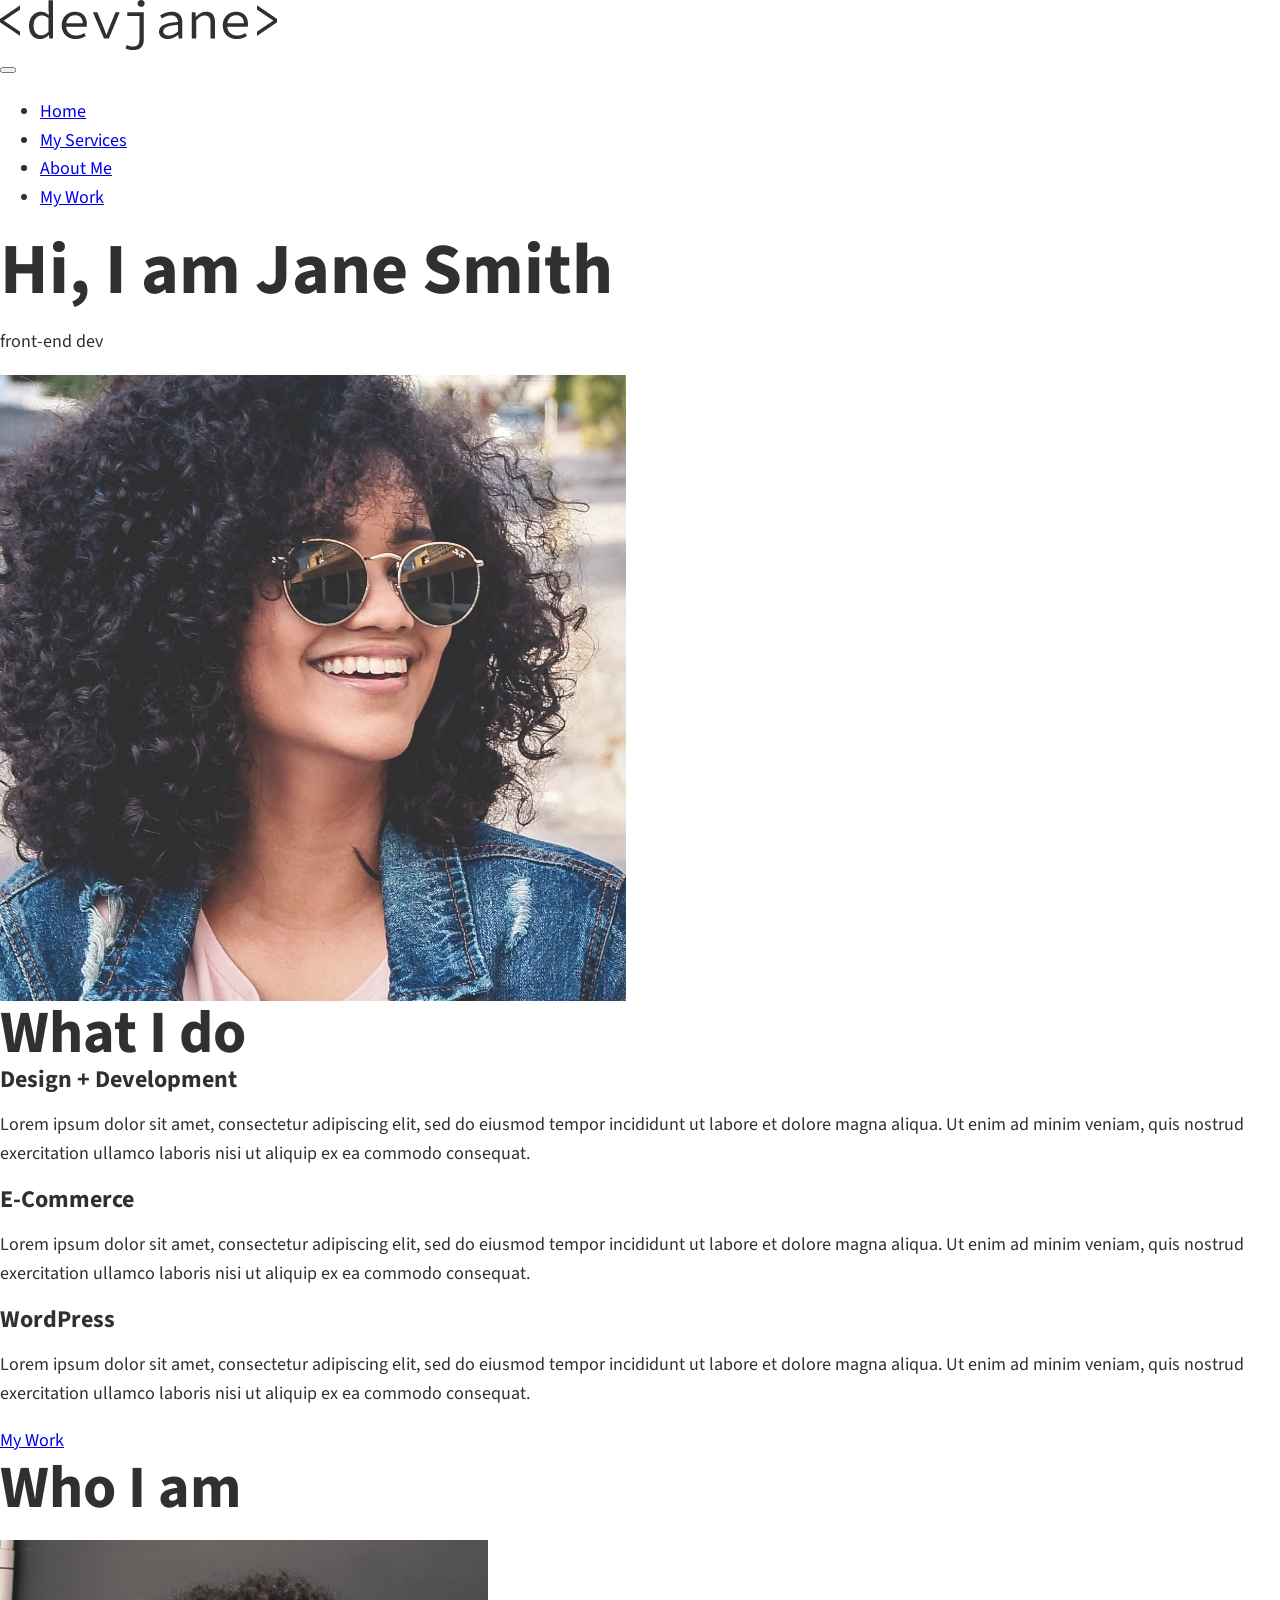
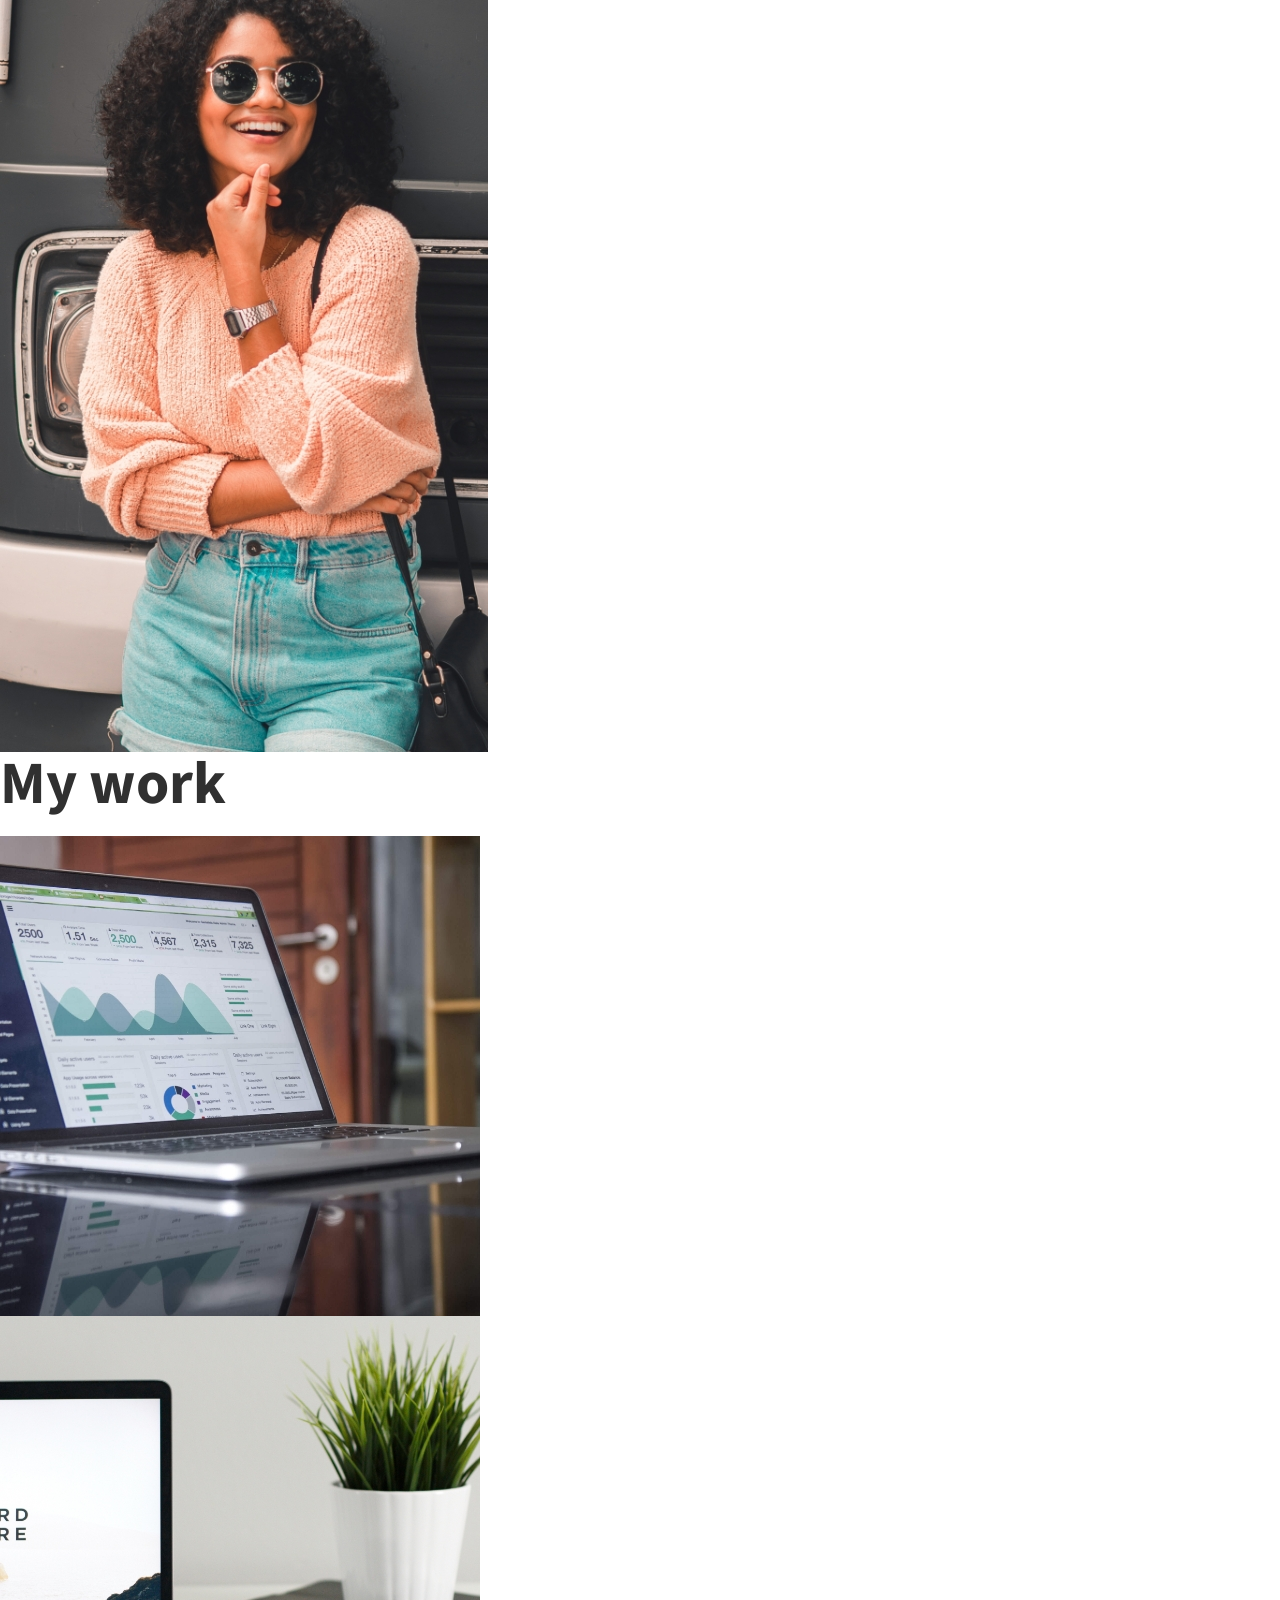
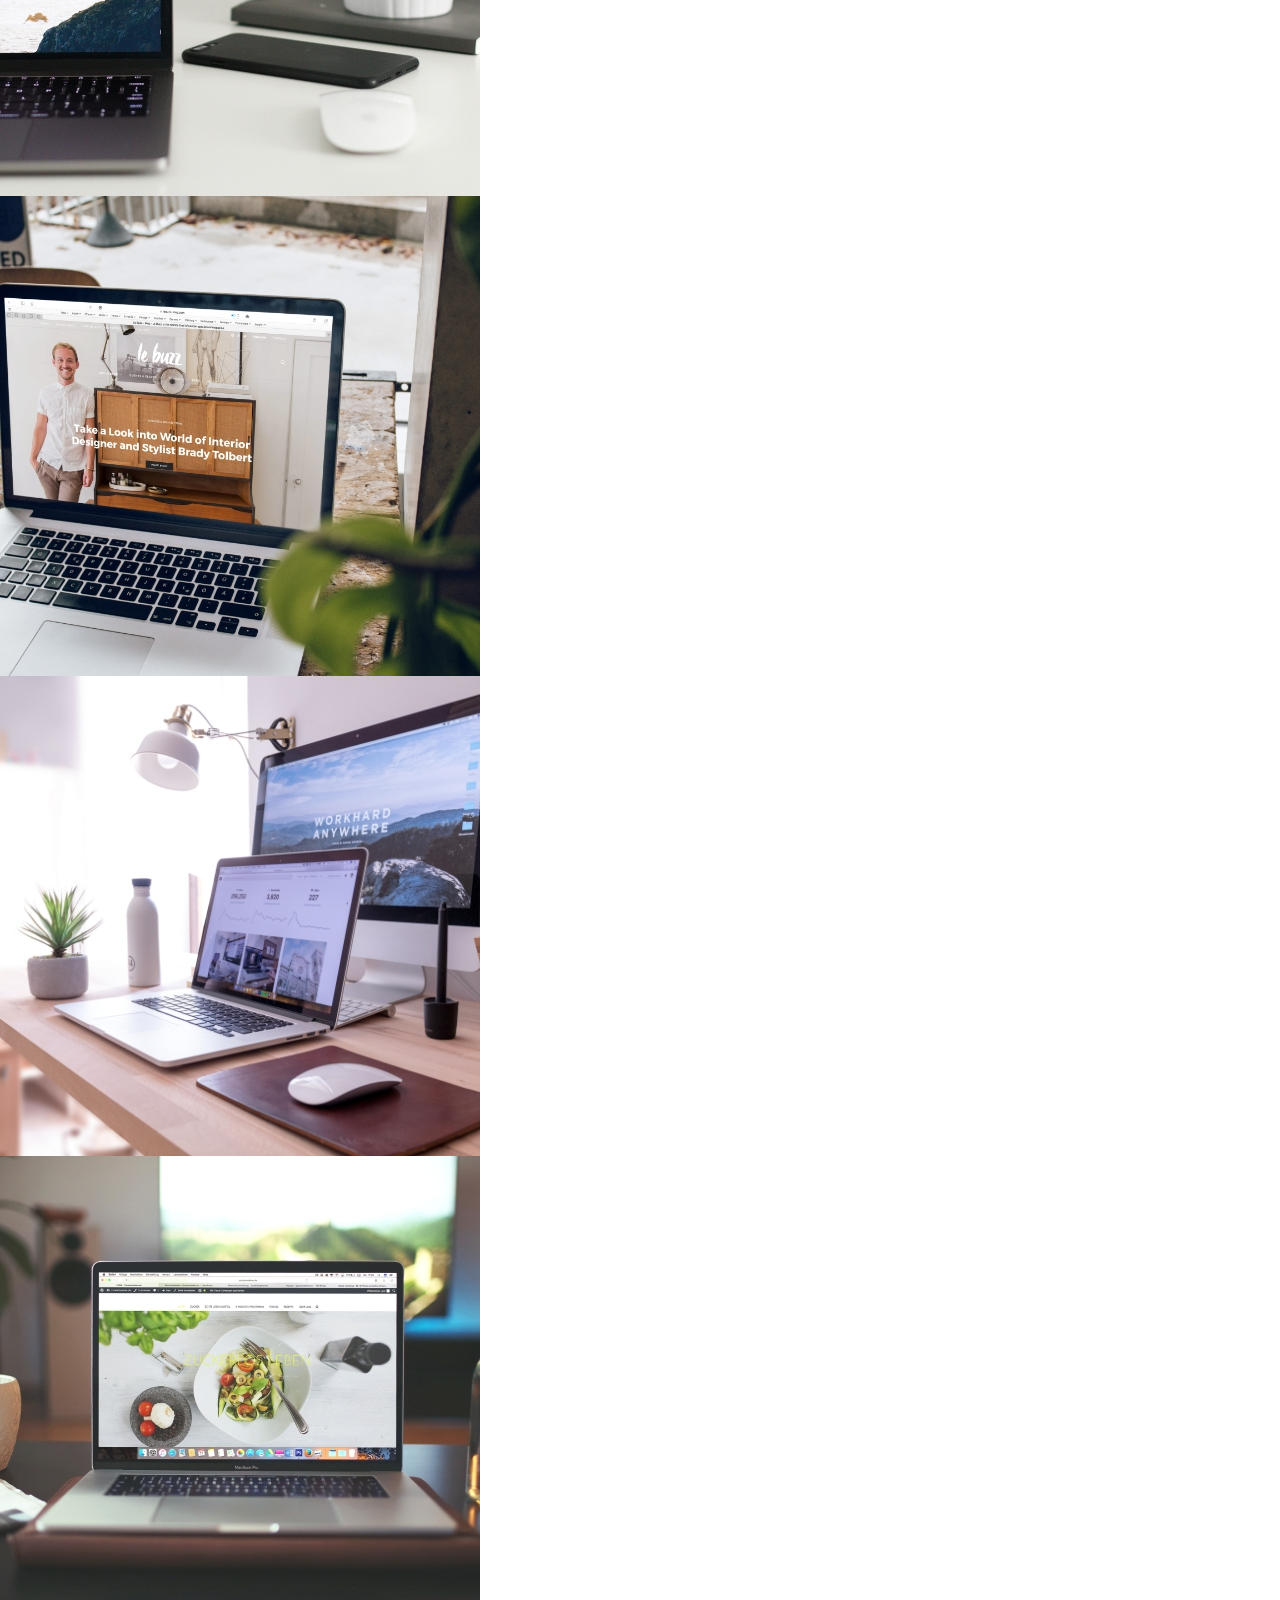
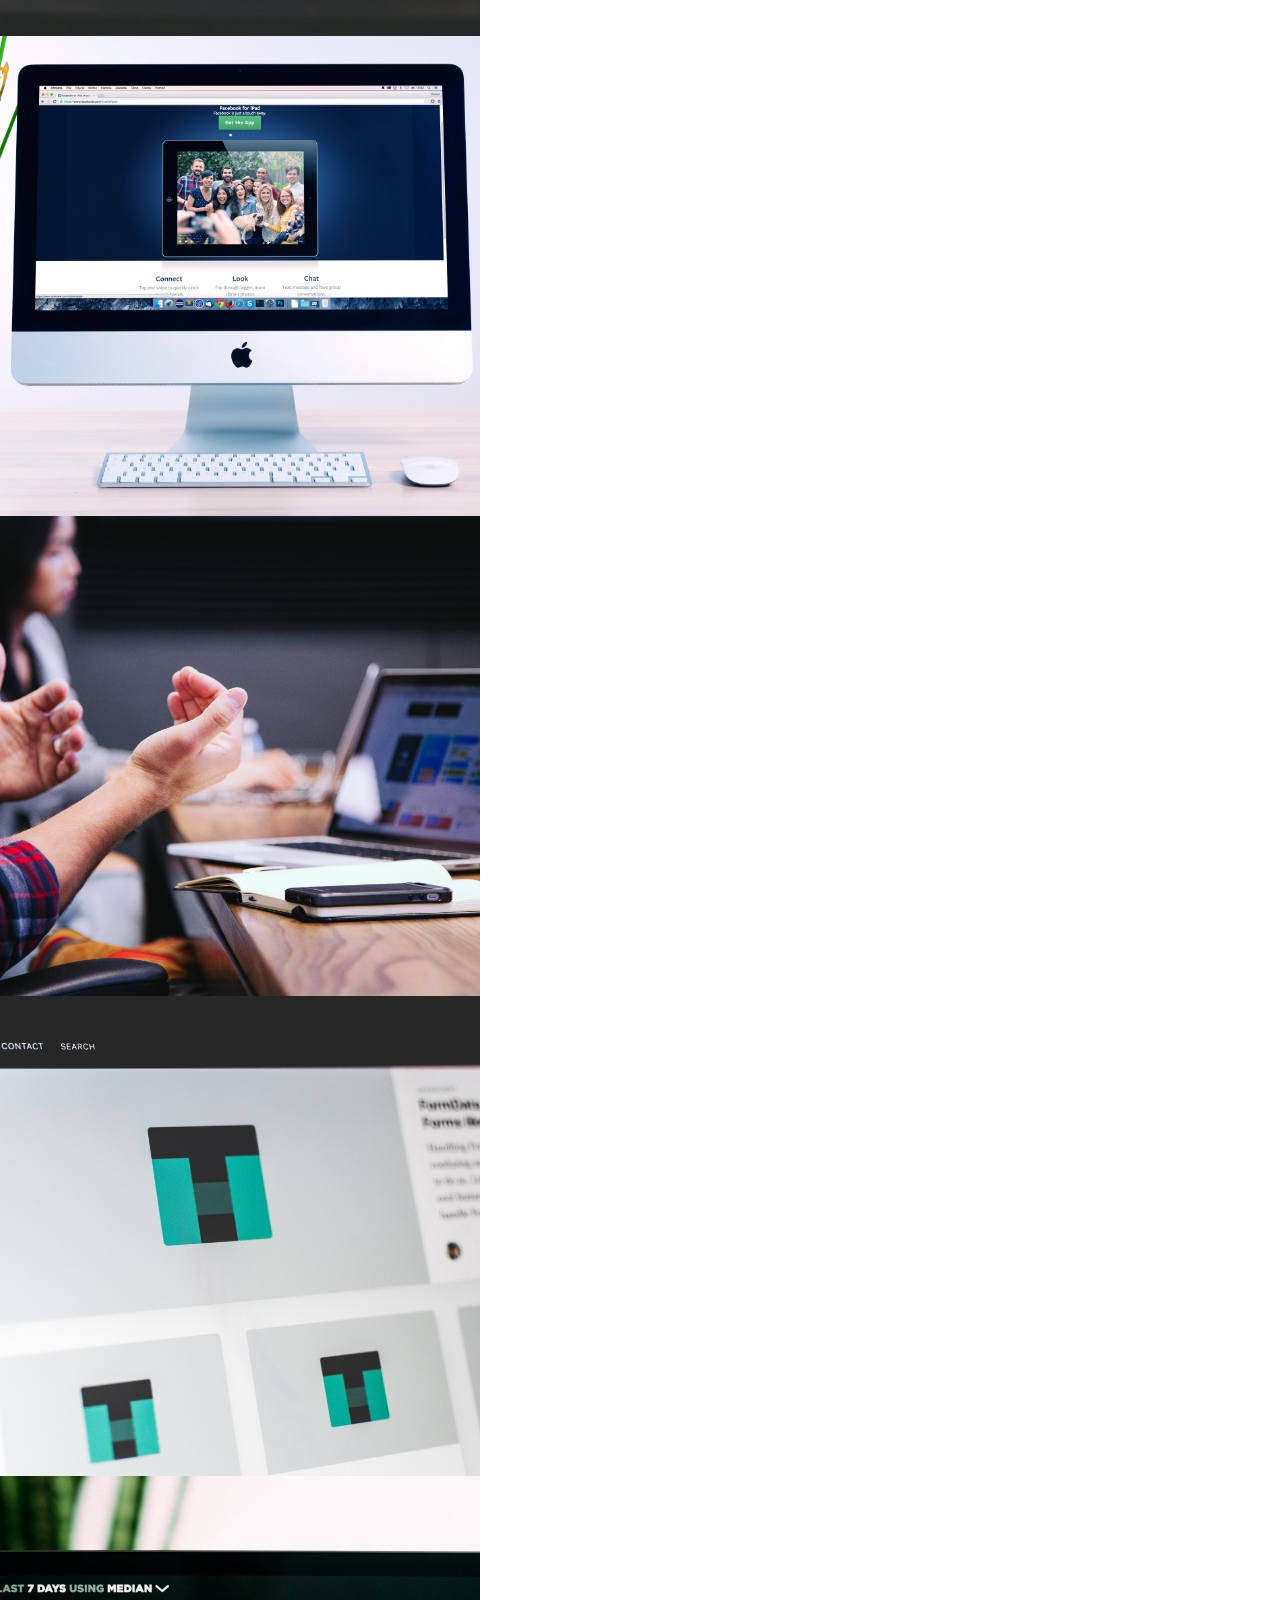
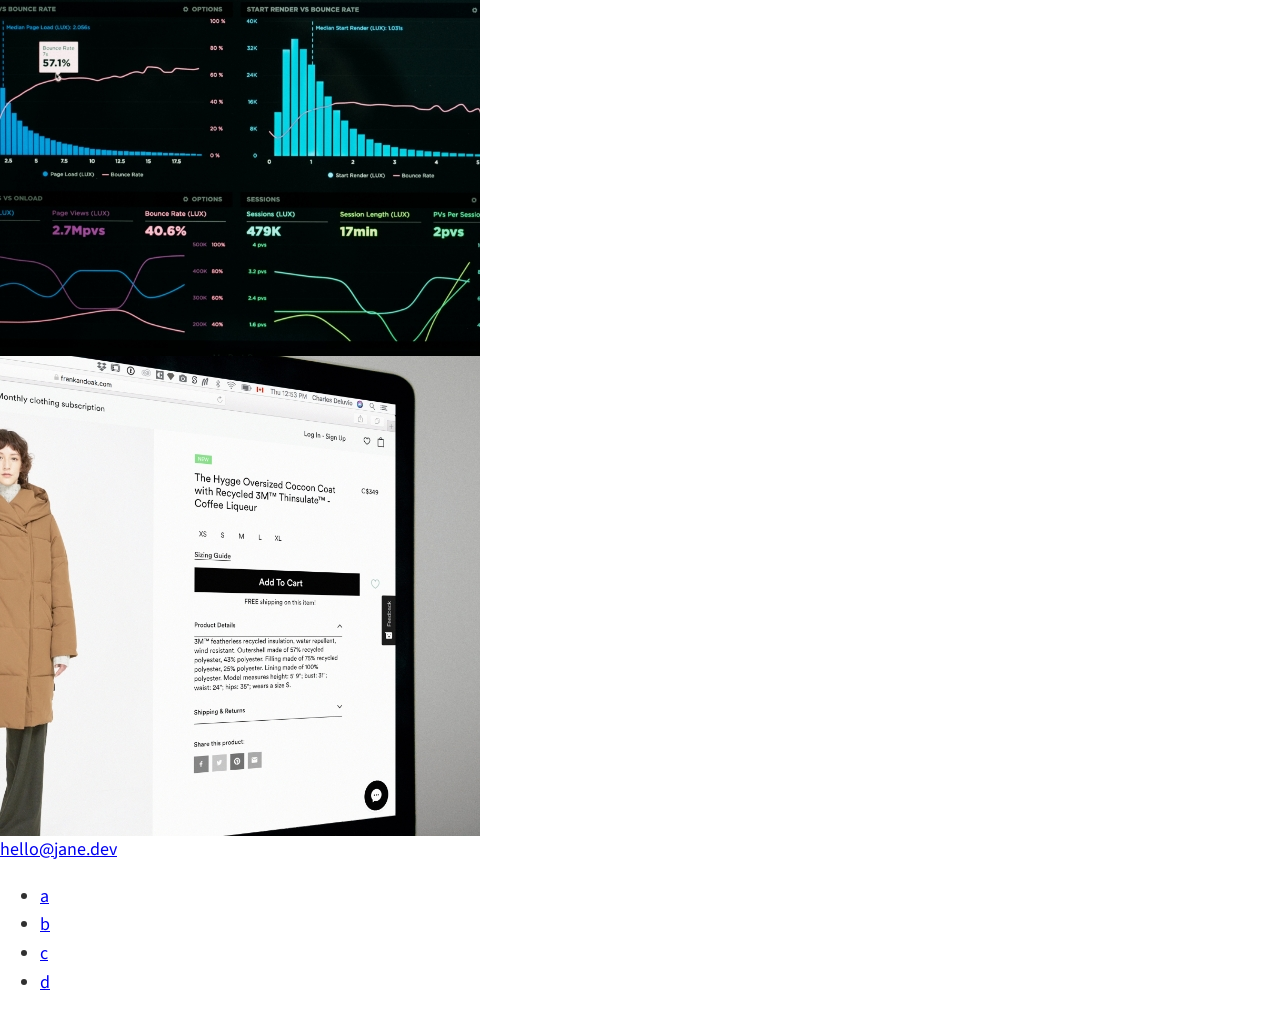
==== index.html @ 448dc5b9 "Set up custom properties and general rules" ====
<!doctype html>
<html lang="en">
  <head>
    <meta charset="UTF-8" />
    <meta name="viewport" content="width=device-width, initial-scale=1.0" />
    <title>Portfolio</title>
    <link
      rel="stylesheet"
      href="https://cdnjs.cloudflare.com/ajax/libs/font-awesome/5.11.2/css/all.css"
      integrity="sha256-46qynGAkLSFpVbEBog43gvNhfrOj+BmwXdxFgVK/Kvc="
      crossorigin="anonymous"
    />
    <link
      href="https://fonts.googleapis.com/css?family=Source+Code+Pro:400,900|Source+Sans+Pro:300,900&display=swap"
      rel="stylesheet"
    />
    <link rel="stylesheet" href="./css/style.css" />
  </head>
  <body>
    <header>
      <div class="logo">
        <img src="./img/devjane.png" alt="Decorated Name logo" />
      </div>
      <button class="nav-toggle" aria-label="toggle navigation">
        <span class="hamburger"></span>
      </button>
      <nav class="nav">
        <ul class="nav__list">
          <li class="nav__item"><a href="#home" class="nav__link">Home</a></li>
          <li class="nav__item">
            <a href="#services" class="nav__link">My Services</a>
          </li>
          <li class="nav__item">
            <a href="#about" class="nav__link">About Me</a>
          </li>
          <li class="nav__item">
            <a href="#work" class="nav__link">My Work</a>
          </li>
        </ul>
      </nav>
    </header>

    <section class="intro" id="home">
      <h1 class="section__title section__title--intro">
        Hi, I am <strong>Jane Smith</strong>
      </h1>
      <p class="section__subtitle section__subtitle--intro">front-end dev</p>
      <img src="./img/dev-jane-01.jpg" alt="Picture of Jane Smiling" />
    </section>

    <section class="my-services" id="services">
      <h2 class="section__title section__title--services">What I do</h2>
      <div class="services">
        <div class="service">
          <h3>Design + Development</h3>
          <p>
            Lorem ipsum dolor sit amet, consectetur adipiscing elit, sed do
            eiusmod tempor incididunt ut labore et dolore magna aliqua. Ut enim
            ad minim veniam, quis nostrud exercitation ullamco laboris nisi ut
            aliquip ex ea commodo consequat.
          </p>
        </div>
        <div class="service">
          <h3>E-Commerce</h3>
          <p>
            Lorem ipsum dolor sit amet, consectetur adipiscing elit, sed do
            eiusmod tempor incididunt ut labore et dolore magna aliqua. Ut enim
            ad minim veniam, quis nostrud exercitation ullamco laboris nisi ut
            aliquip ex ea commodo consequat.
          </p>
        </div>
        <div class="service">
          <h3>WordPress</h3>
          <p>
            Lorem ipsum dolor sit amet, consectetur adipiscing elit, sed do
            eiusmod tempor incididunt ut labore et dolore magna aliqua. Ut enim
            ad minim veniam, quis nostrud exercitation ullamco laboris nisi ut
            aliquip ex ea commodo consequat.
          </p>
        </div>
      </div>

      <a href="#work" class="btn">My Work</a>
    </section>

    <section id="about" class="about-me">
      <h2 class="section__title section__title--about">Who I am</h2>
      <p class="section__subtitle section__subtitle--about"></p>

      <div class="about-me__body">
        <p></p>
        <p></p>
      </div>

      <img src="./img/dev-jane-02.jpg" alt="Jane Smith leaning against a bus" />
    </section>

    <section class="my-work" id="work">
      <h2 class="section__title">My work</h2>
      <p class="section__subtitle"></p>

      <div class="portfolio">
        <a href="#" class="portfolio__item">
          <img src="./img/portfolio-01.jpg" alt="" class="portfolio__img" />
        </a>
        <a href="#" class="portfolio__item">
          <img src="./img/portfolio-02.jpg" alt="" class="portfolio__img" />
        </a>
        <a href="#" class="portfolio__item">
          <img src="./img/portfolio-03.jpg" alt="" class="portfolio__img" />
        </a>
        <a href="#" class="portfolio__item">
          <img src="./img/portfolio-04.jpg" alt="" class="portfolio__img" />
        </a>
        <a href="#" class="portfolio__item">
          <img src="./img/portfolio-05.jpg" alt="" class="portfolio__img" />
        </a>
        <a href="#" class="portfolio__item">
          <img src="./img/portfolio-06.jpg" alt="" class="portfolio__img" />
        </a>
        <a href="#" class="portfolio__item">
          <img src="./img/portfolio-07.jpg" alt="" class="portfolio__img" />
        </a>
        <a href="#" class="portfolio__item">
          <img src="./img/portfolio-08.jpg" alt="" class="portfolio__img" />
        </a>
        <a href="#" class="portfolio__item">
          <img src="./img/portfolio-09.jpg" alt="" class="portfolio__img" />
        </a>
        <a href="#" class="portfolio__item">
          <img src="./img/portfolio-10.jpg" alt="" class="portfolio__img" />
        </a>
      </div>
    </section>

    <footer>
      <a href="mailto:hello@jane.dev" class="footer__link">hello@jane.dev</a>
      <ul class="social-list">
        <li class="social-list__item">
          <a class="social-list__link" href="https://codepen.io">a</a>
        </li>
        <li class="social-list__item">
          <a class="social-list__link" href="http://dribbble.com">b</a>
        </li>
        <li class="social-list__item">
          <a class="social-list__link" href="https://twitter.com">c</a>
        </li>
        <li class="social-list__item">
          <a class="social-list__link" href="https://github.com">d</a>
        </li>
      </ul>
    </footer>
  </body>
</html>
---- css/style.css ----
*,
*::before,
*::after {
  box-sizing: border-box;
}

:root {
  --ff-primary: 'Source Sans Pro', sans-serif;
  --ff-secondary: 'Source Code Pro', monospace;

  --fw-reg: 300;
  --fw-bold: 900;

  --clr-light: #fff;
  --clr-dark: #303030;
  --clr-accent: #16e0bd;

  --fs-h1: 3rem;
  --fs-h2: 2.25rem;
  --fs-h3: 1.25rem;
  --fs-body: 1rem;
}

@media (min-width: 800px) {
  :root {
    --fs-h1: 4.5rem;
    --fs-h2: 3.75rem;
    --fs-h3: 1.5rem;
    --fs-body: 1.125rem;
  }
}

body {
  background: var(--clr-light);
  color: var(--clr-dark);
  margin: 0;
  font-family: var(--ff-primary);
  font-size: var(--fs-body);
  line-height: 1.6;
}

img {
  display: block;
  max-width: 100%;
}

h1,
h2,
h3 {
  line-height: 1.1;
  margin: 0;
}

h1 {
  font-size: var(--fs-h1);
}

h2 {
  font-size: var(--fs-h2);
}

h3 {
  font-size: var(--fs-h3);
}
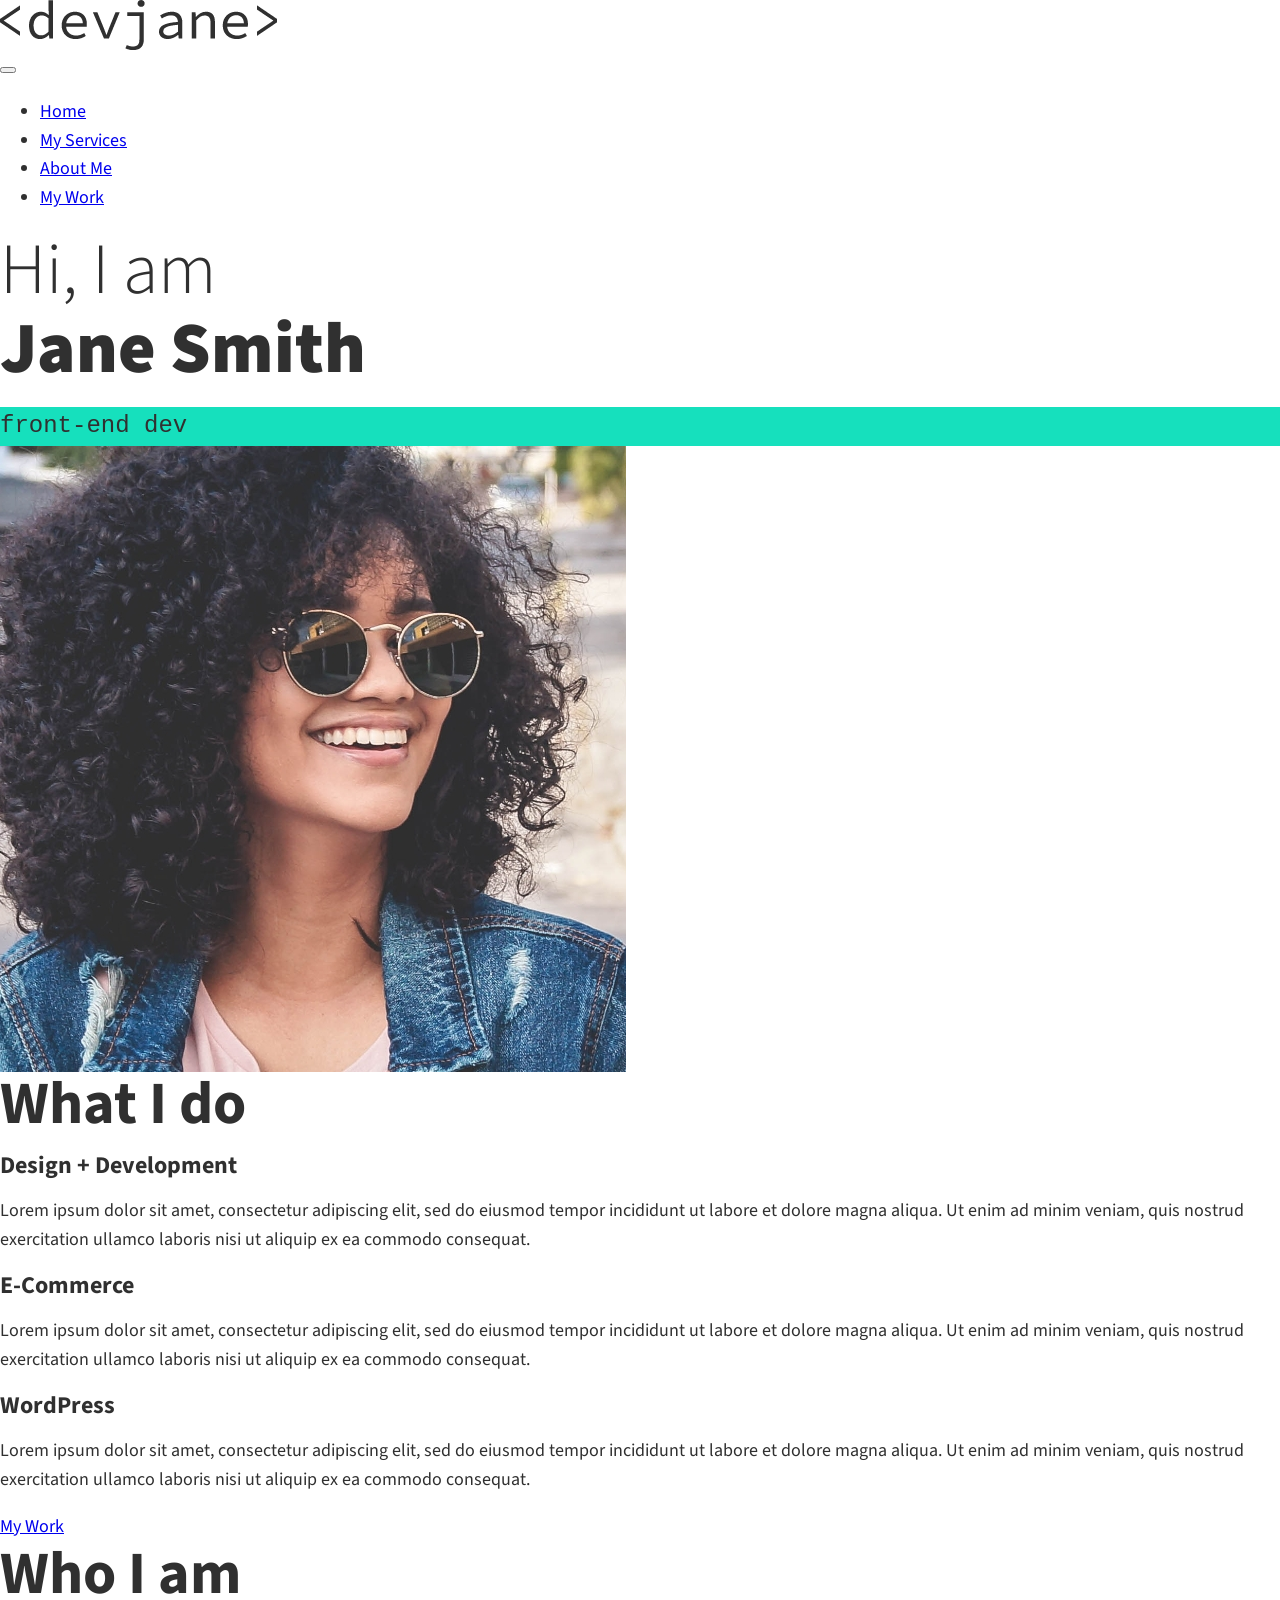
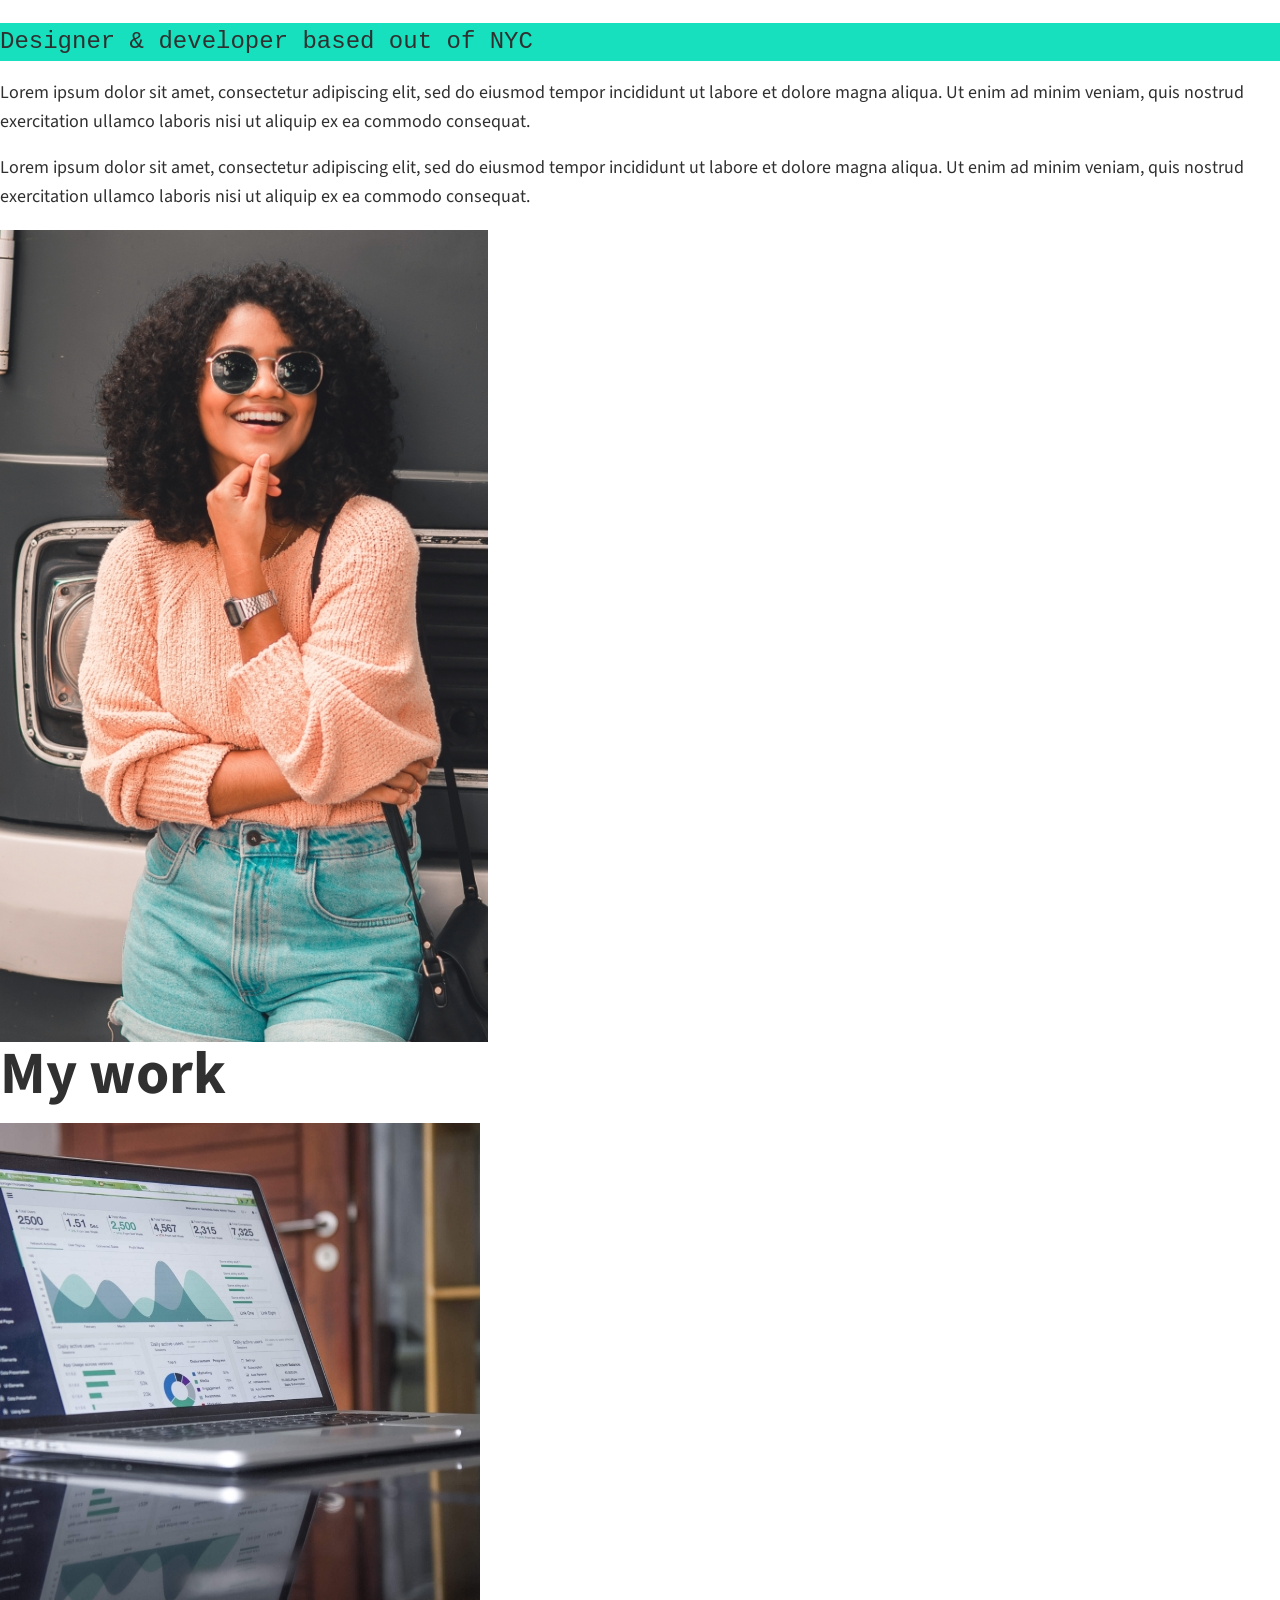
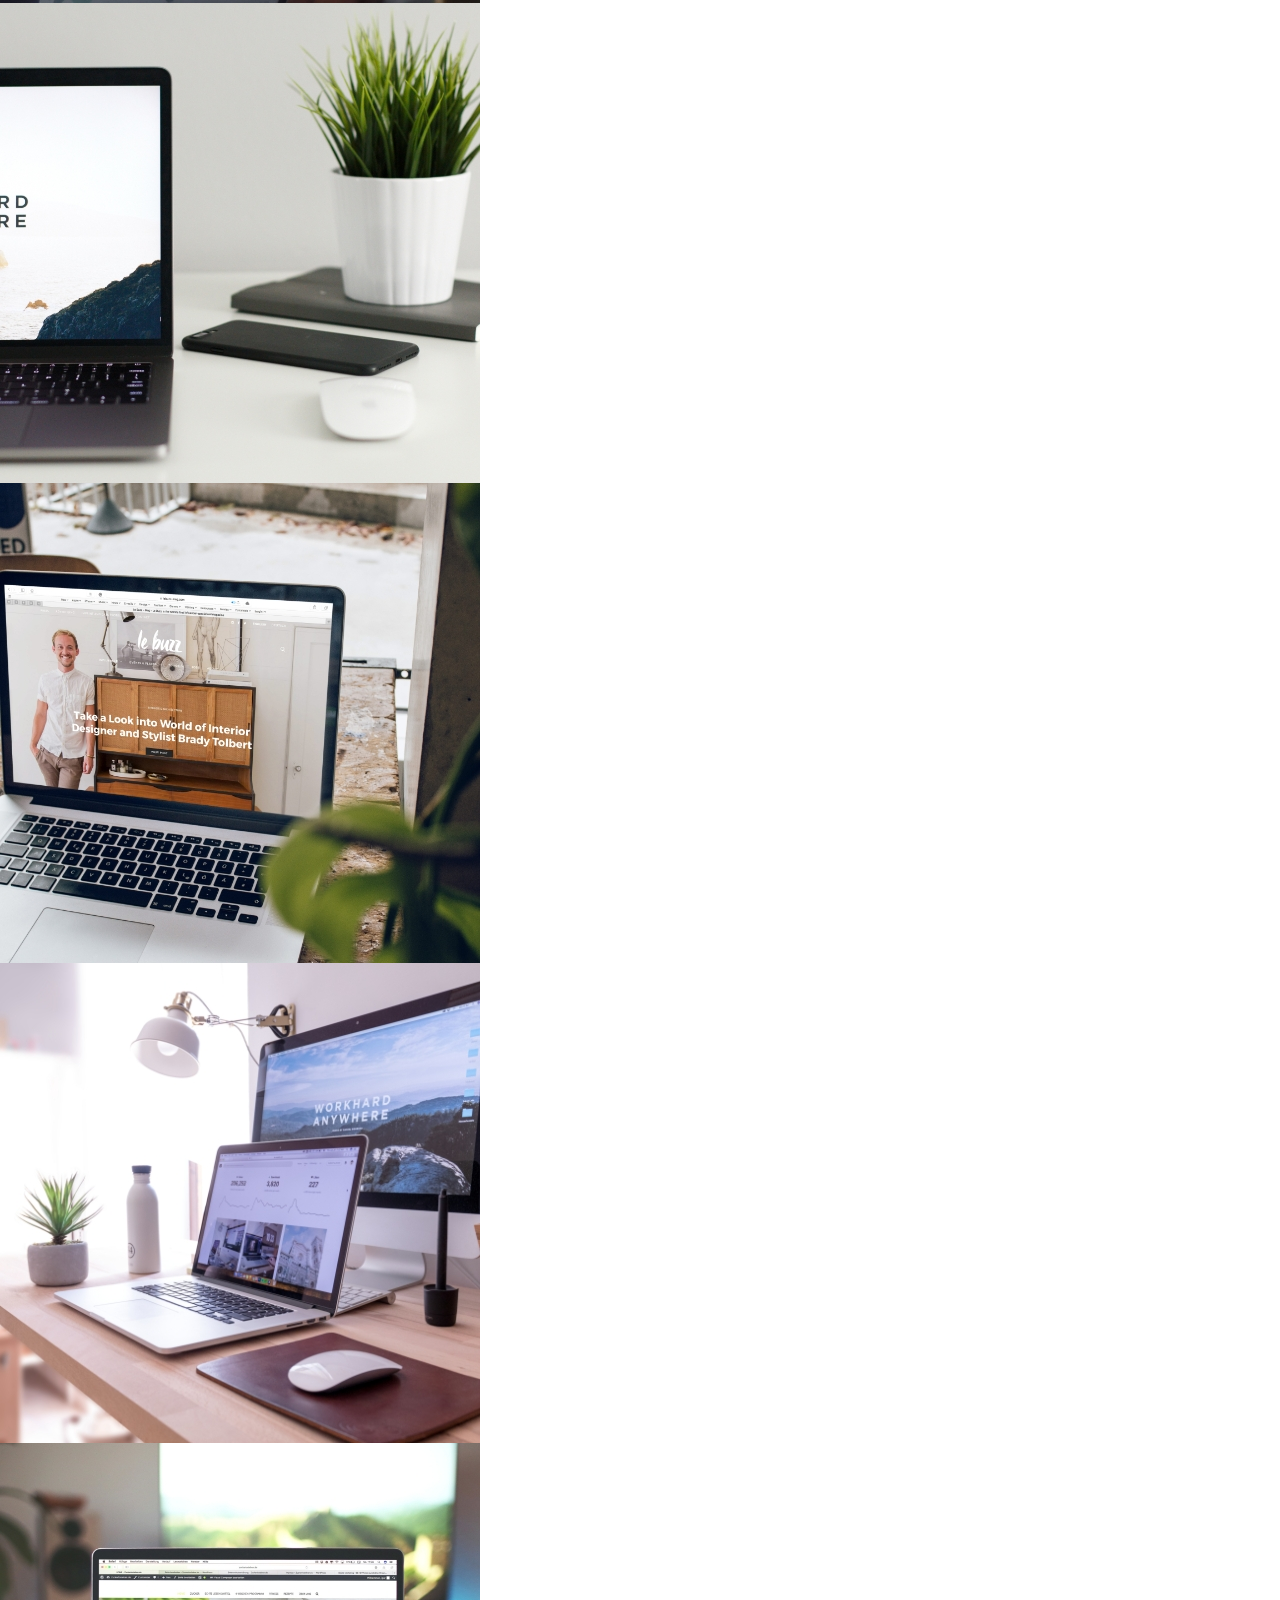
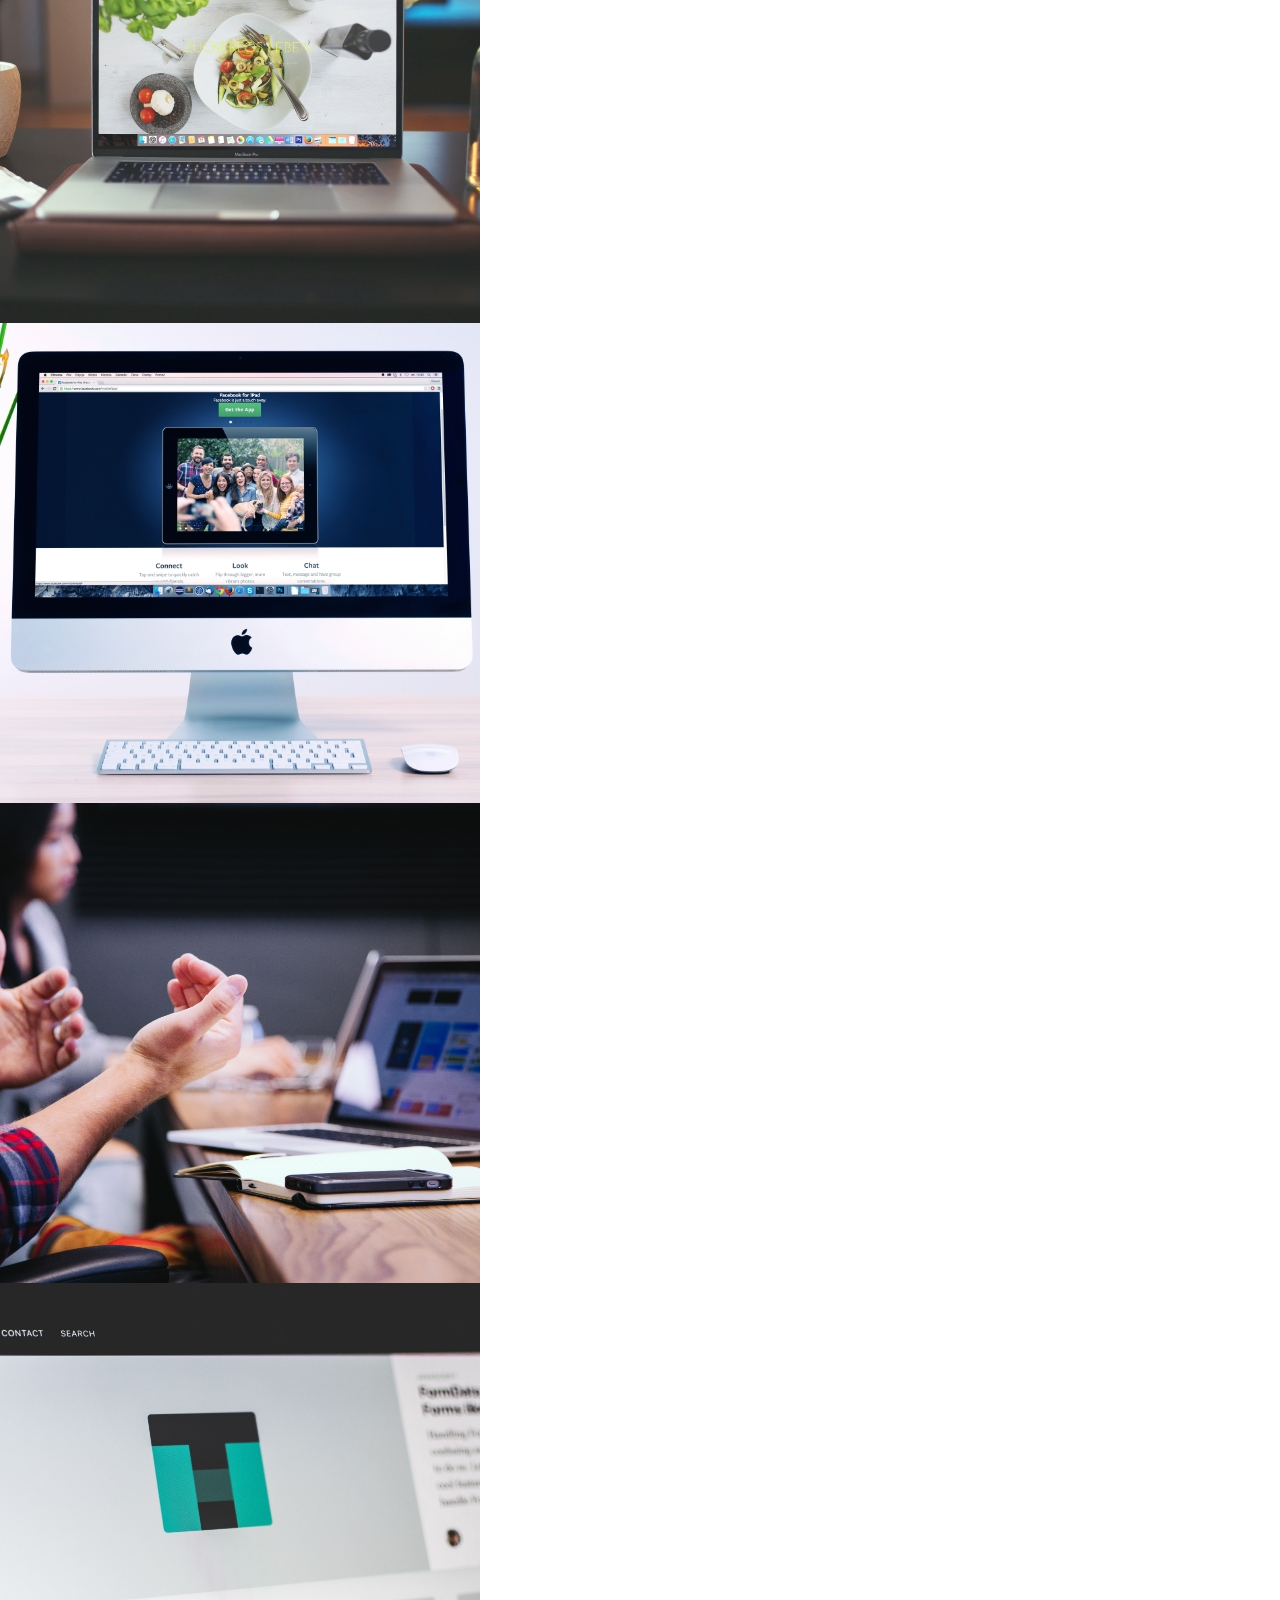
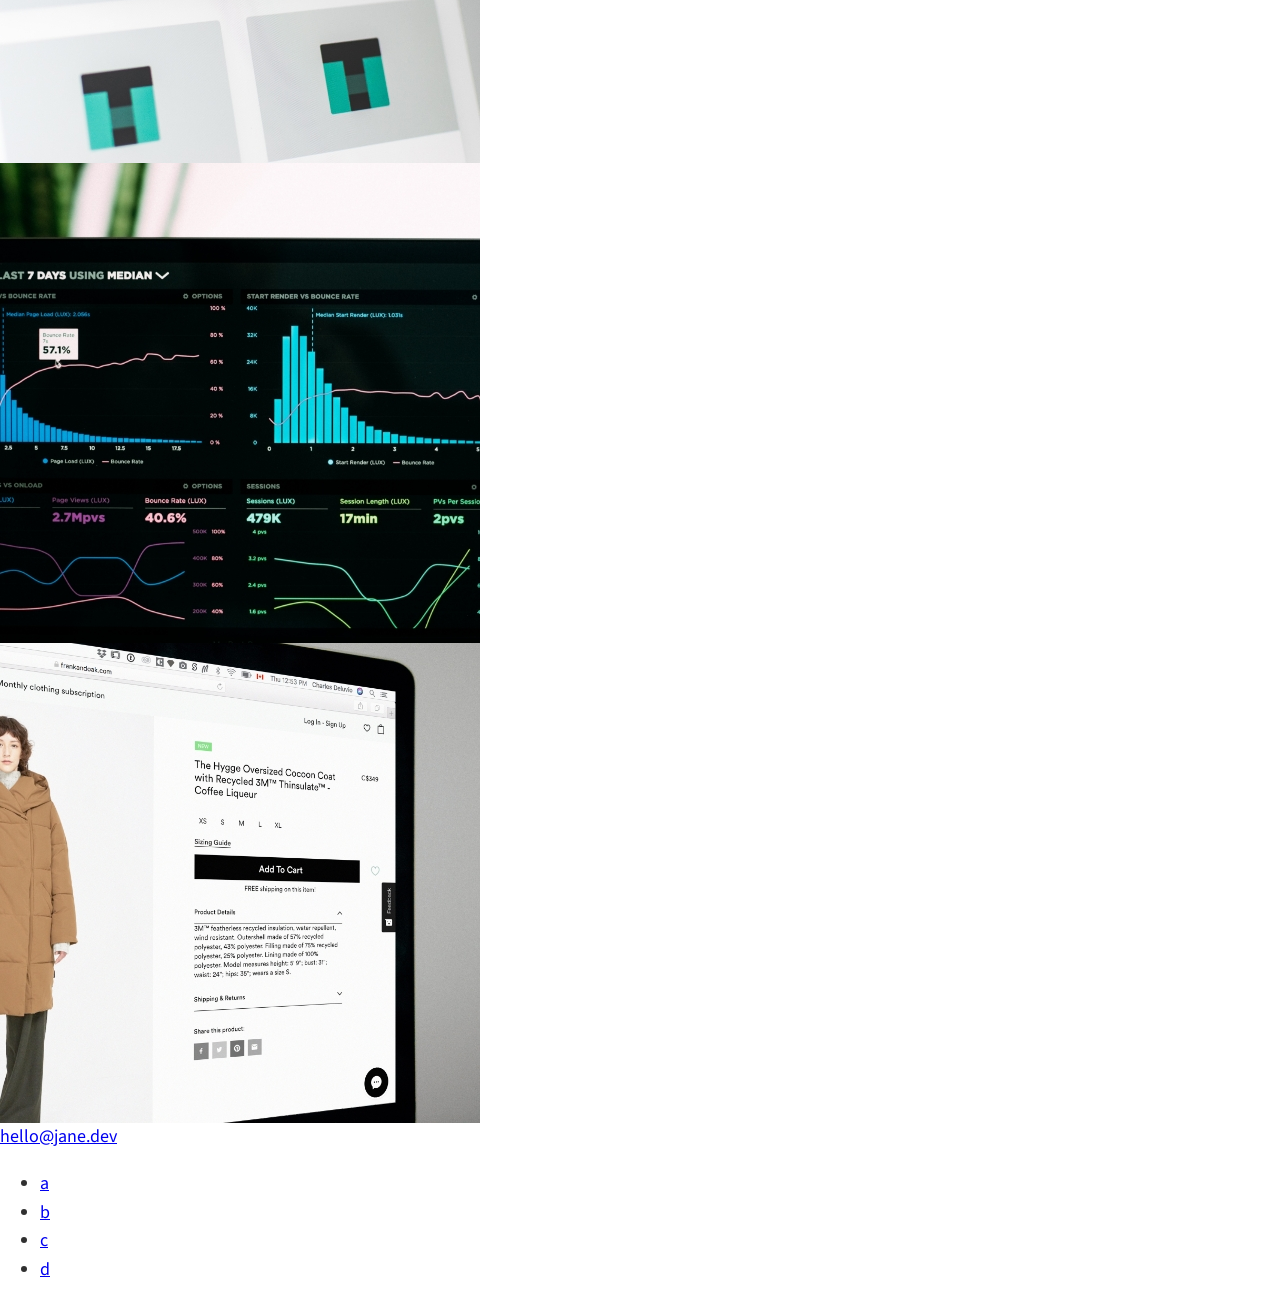
==== commit c0370d4a: "Style the titles and subtitles" ====
--- a/index.html
+++ b/index.html
@@ -85,11 +85,24 @@
 
     <section id="about" class="about-me">
       <h2 class="section__title section__title--about">Who I am</h2>
-      <p class="section__subtitle section__subtitle--about"></p>
+      <p class="section__subtitle section__subtitle--about">
+        Designer & developer based out of NYC
+      </p>
 
       <div class="about-me__body">
         <p></p>
-        <p></p>
+        <p>
+          Lorem ipsum dolor sit amet, consectetur adipiscing elit, sed do
+          eiusmod tempor incididunt ut labore et dolore magna aliqua. Ut enim ad
+          minim veniam, quis nostrud exercitation ullamco laboris nisi ut
+          aliquip ex ea commodo consequat.
+        </p>
+        <p>
+          Lorem ipsum dolor sit amet, consectetur adipiscing elit, sed do
+          eiusmod tempor incididunt ut labore et dolore magna aliqua. Ut enim ad
+          minim veniam, quis nostrud exercitation ullamco laboris nisi ut
+          aliquip ex ea commodo consequat.
+        </p>
       </div>
 
       <img src="./img/dev-jane-02.jpg" alt="Jane Smith leaning against a bus" />
--- a/css/style.css
+++ b/css/style.css
@@ -44,6 +44,10 @@
   max-width: 100%;
 }
 
+strong {
+  font-weight: var(--fw-bold);
+}
+
 h1,
 h2,
 h3 {
@@ -62,3 +66,26 @@
 h3 {
   font-size: var(--fs-h3);
 }
+
+.section__title {
+  margin-bottom: 0.25em;
+}
+
+.section__title--intro {
+  font-weight: var(--fw-reg);
+}
+
+.section__title--intro strong {
+    display: block;
+}
+
+.section__subtitle {
+  margin: 0;
+  font-size: var(--fs-h3);
+}
+
+.section__subtitle--intro,
+.section__subtitle--about {
+  background-color: var(--clr-accent);
+  font-family: var(--ff-secondary);
+}
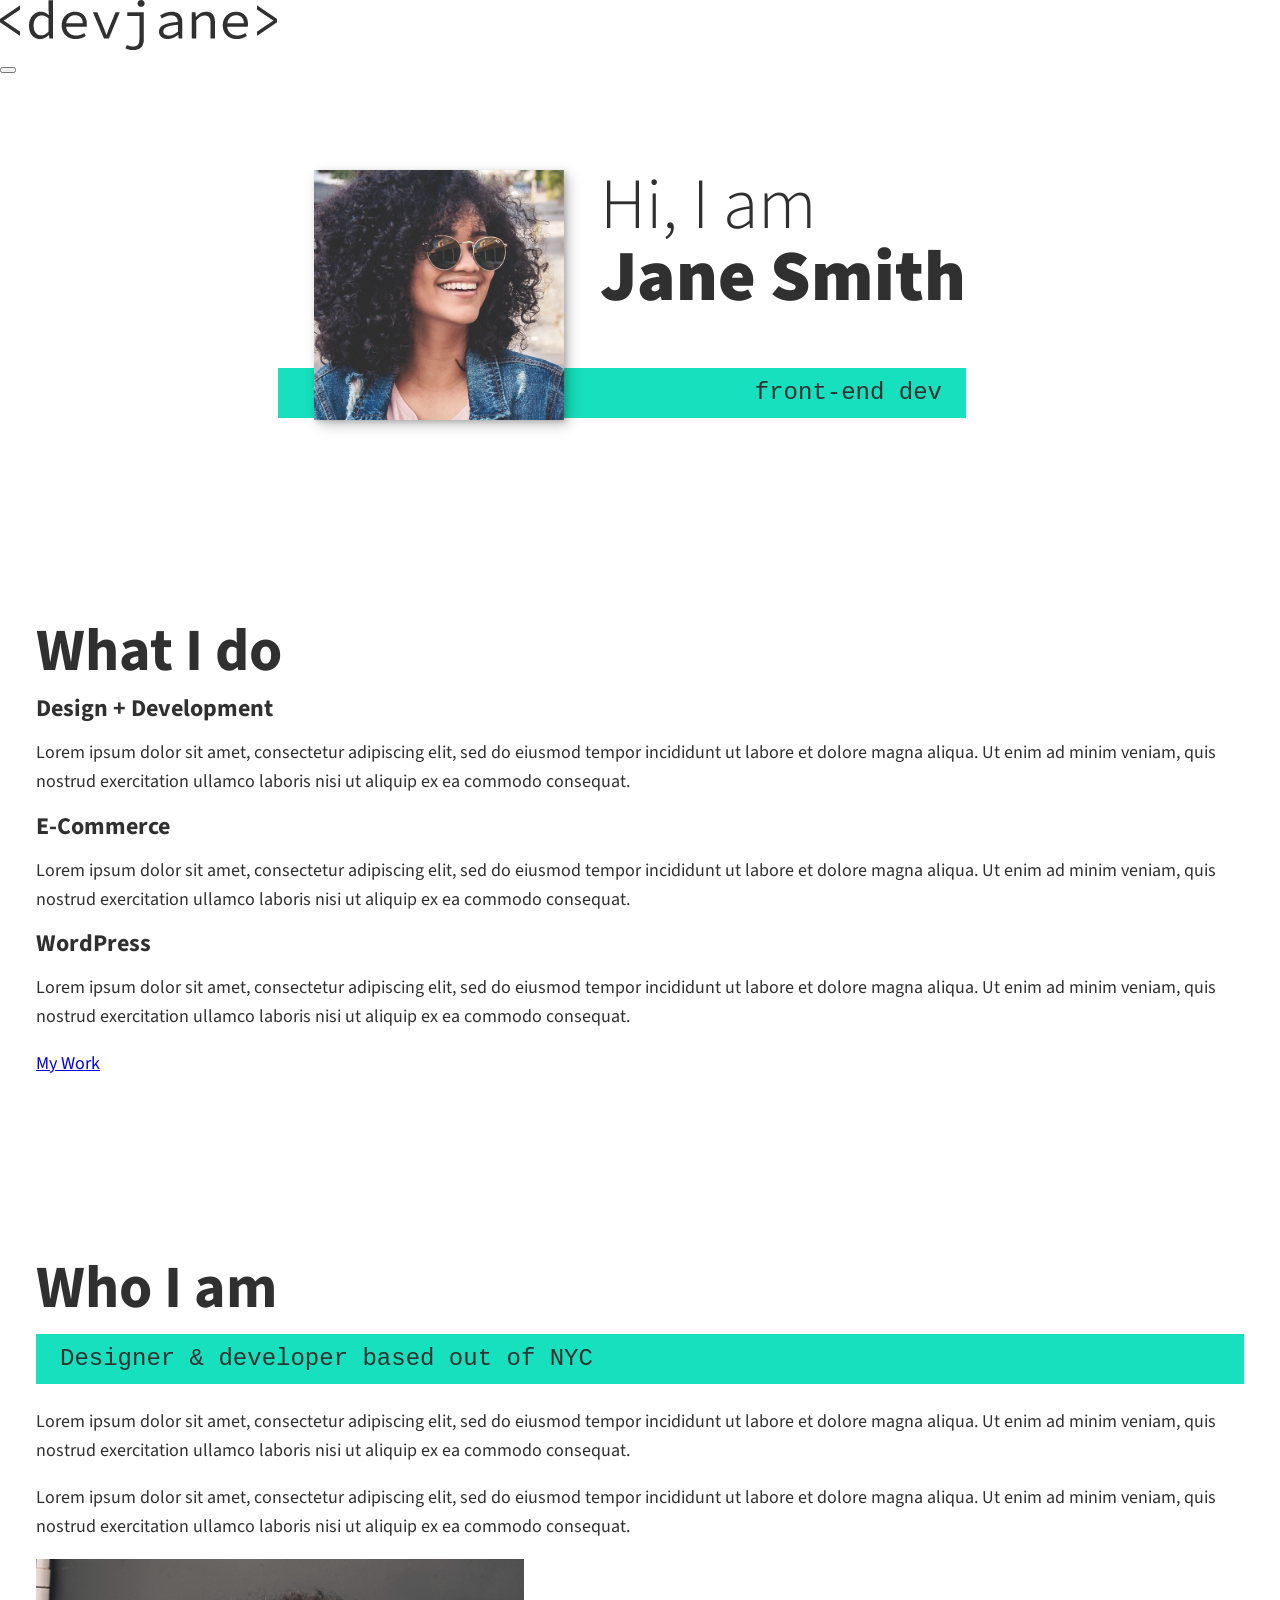
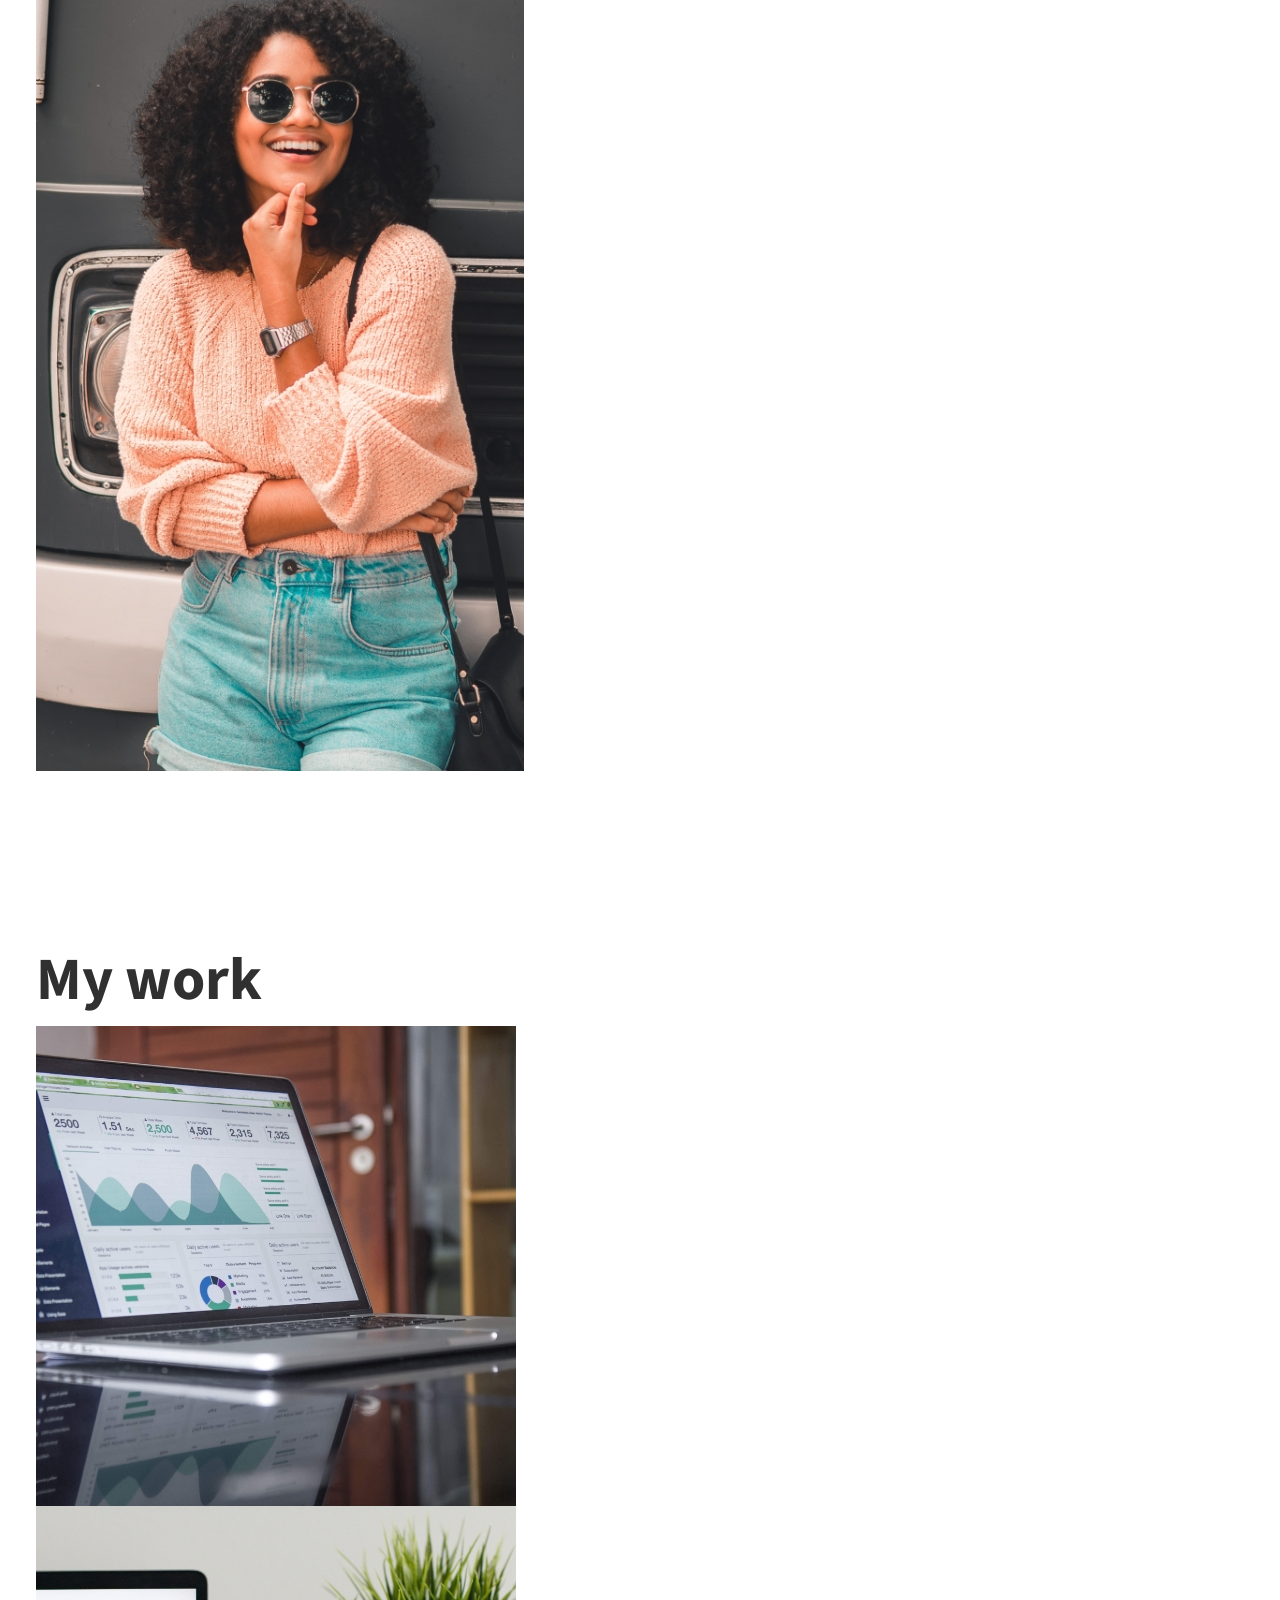
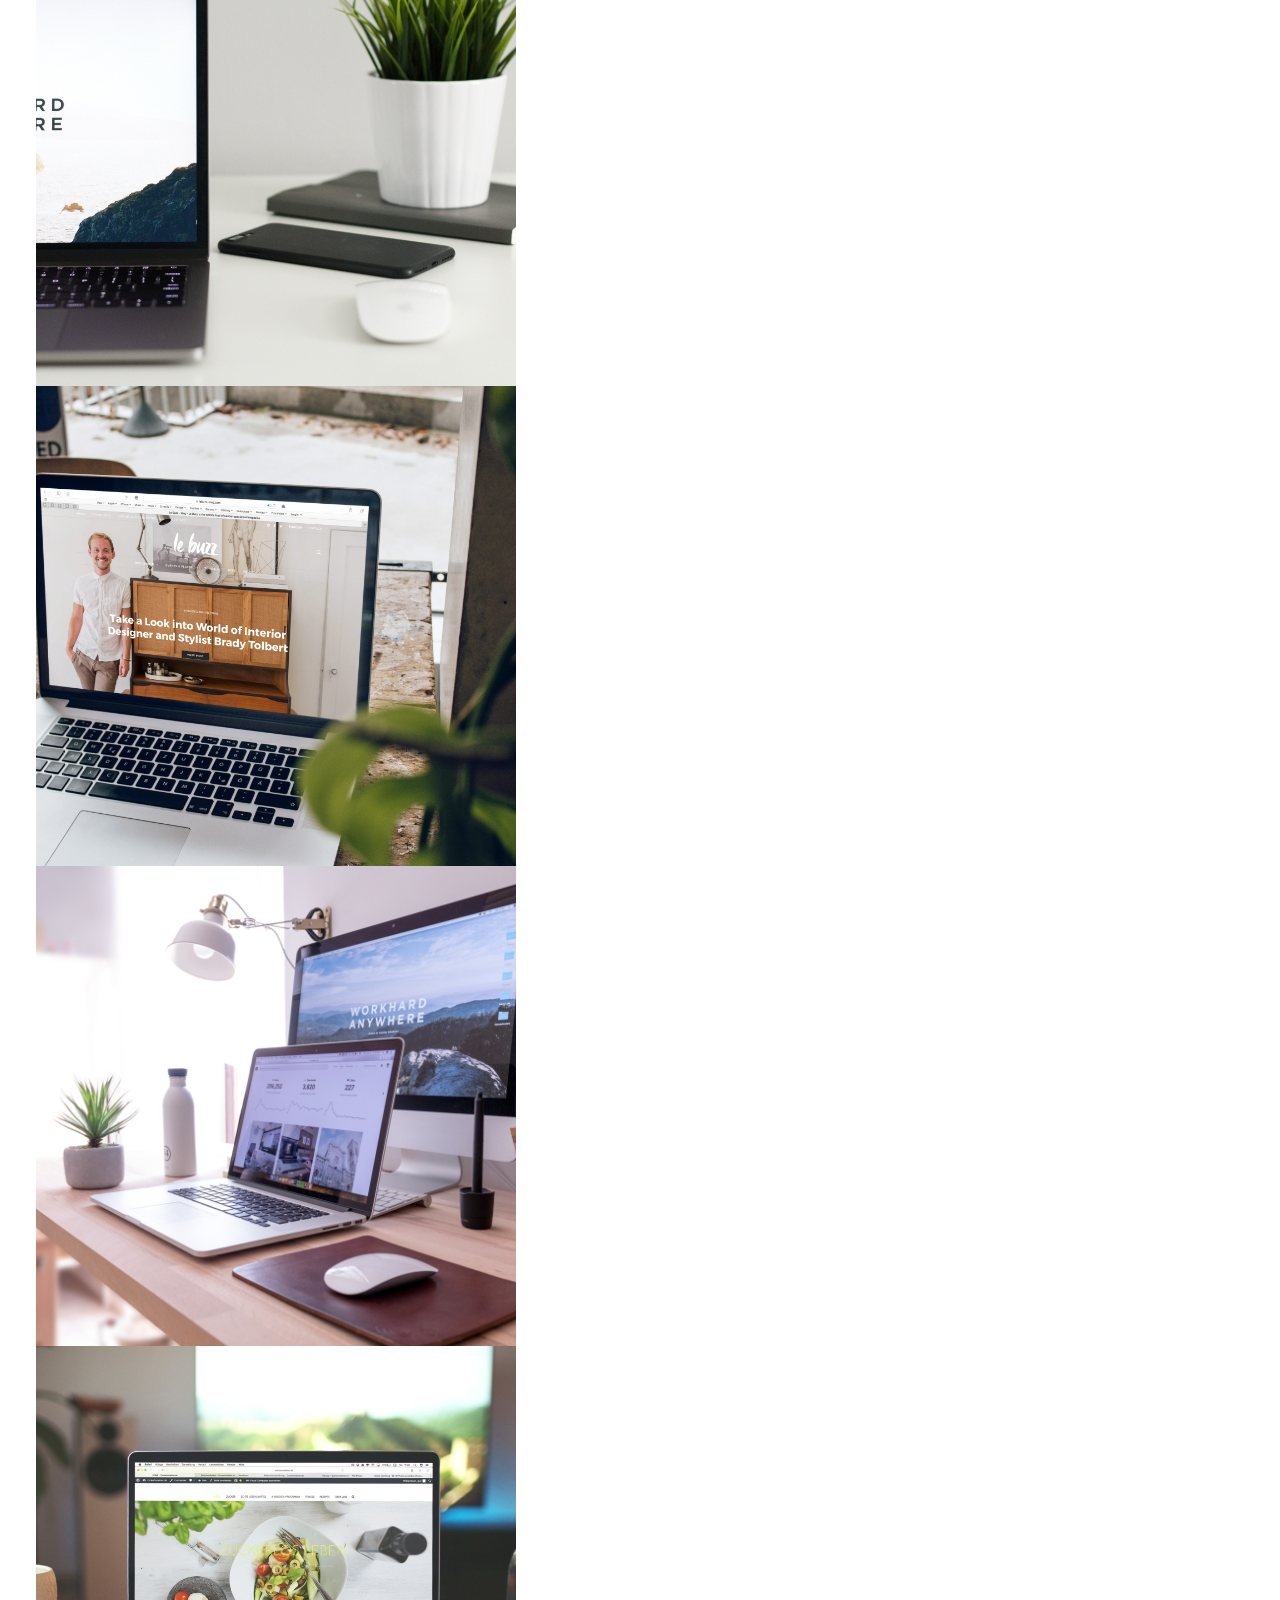
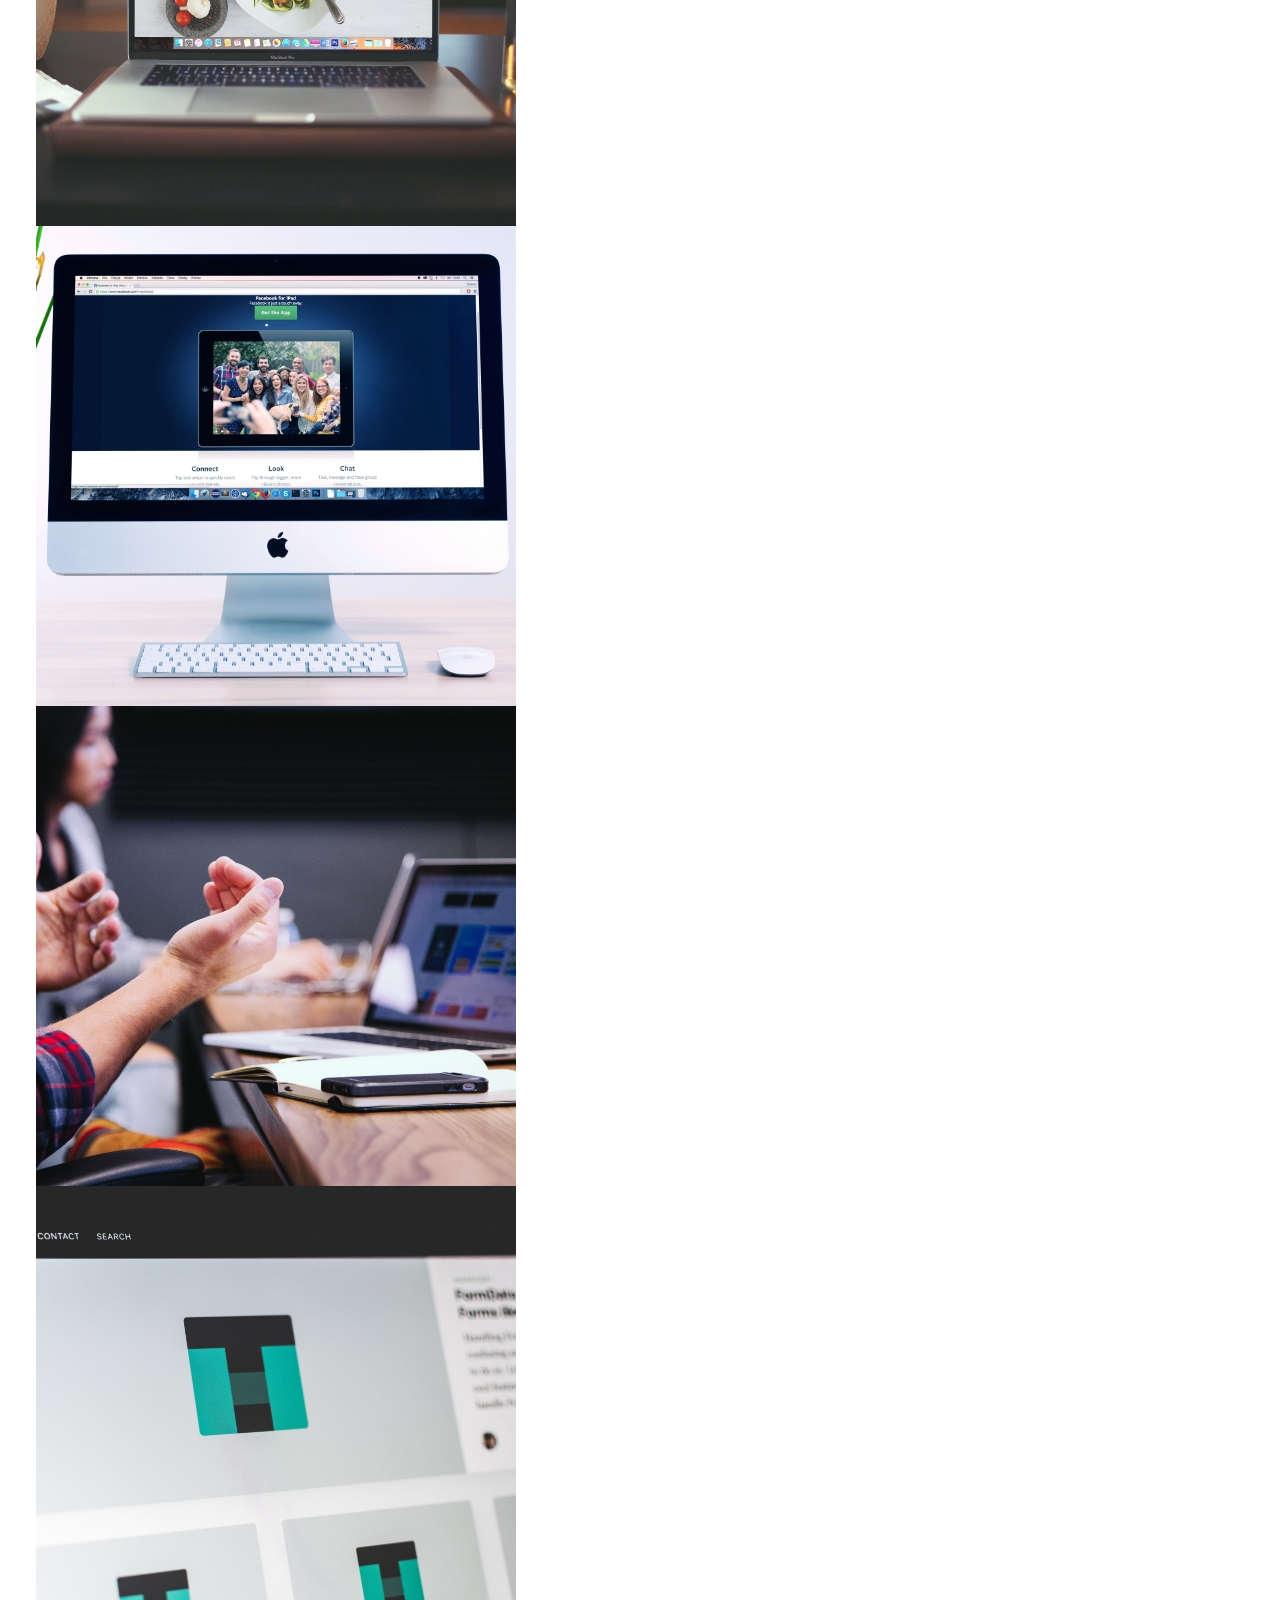
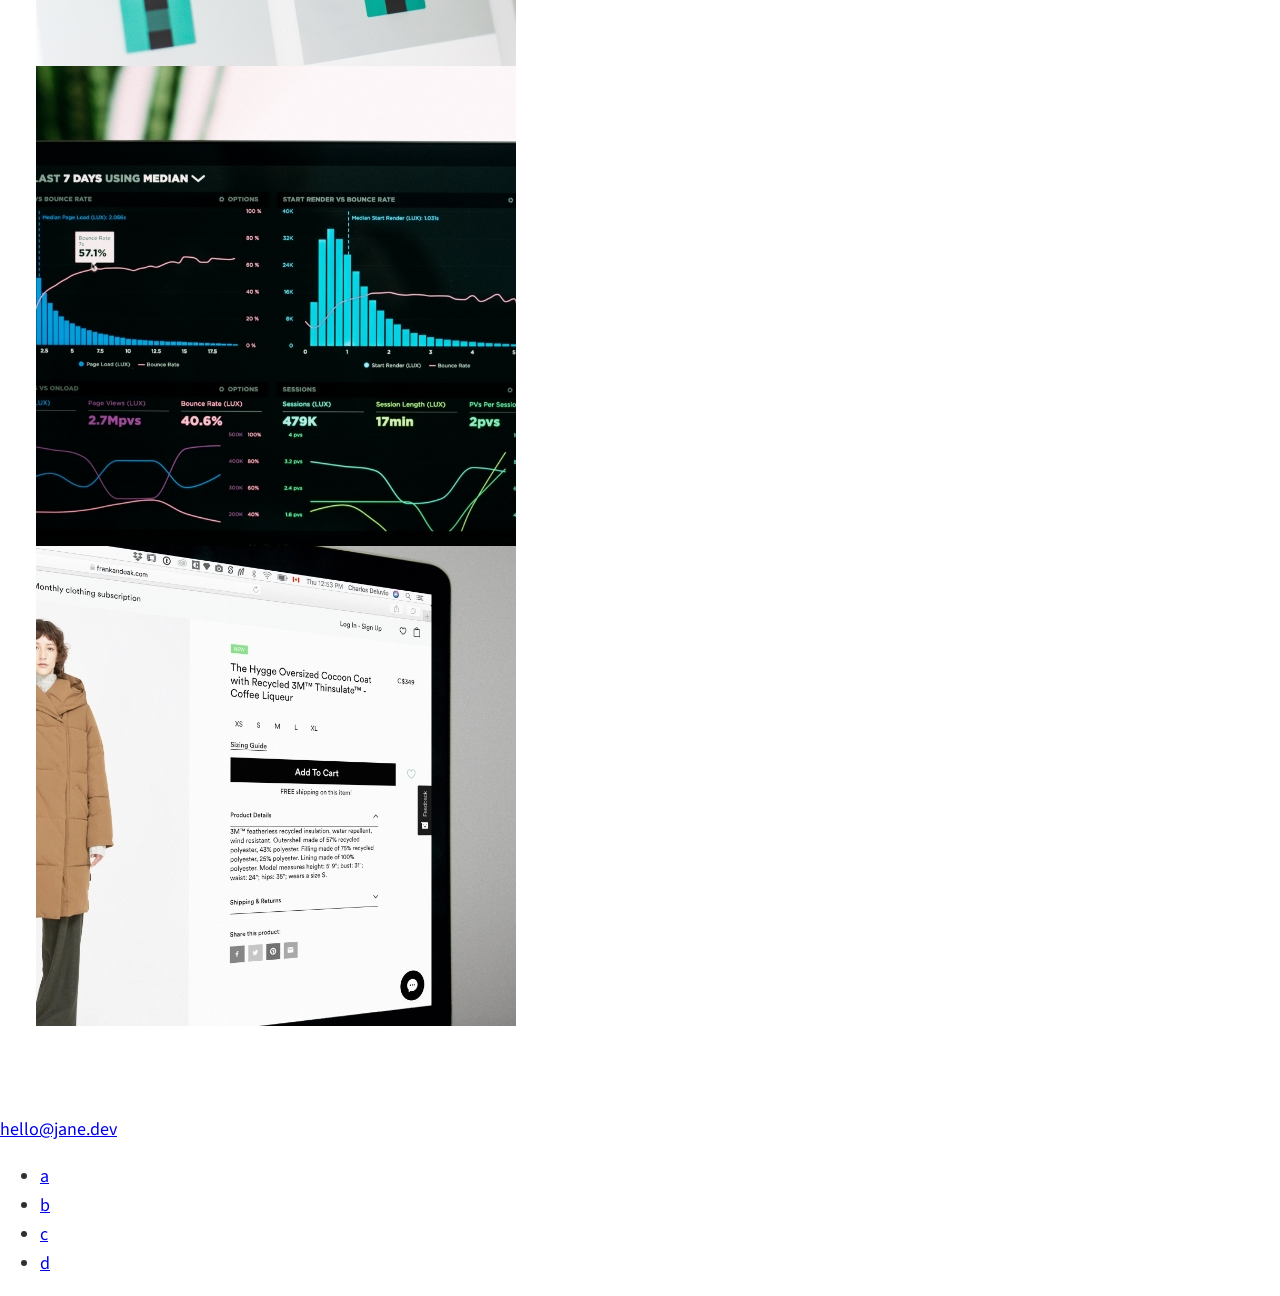
==== commit 07ae081d: "Set up intro section" ====
--- a/index.html
+++ b/index.html
@@ -45,7 +45,7 @@
         Hi, I am <strong>Jane Smith</strong>
       </h1>
       <p class="section__subtitle section__subtitle--intro">front-end dev</p>
-      <img src="./img/dev-jane-01.jpg" alt="Picture of Jane Smiling" />
+      <img src="./img/dev-jane-01.jpg" alt="Picture of Jane Smiling" class="intro__img" />
     </section>
 
     <section class="my-services" id="services">
--- a/css/style.css
+++ b/css/style.css
@@ -19,6 +19,10 @@
   --fs-h2: 2.25rem;
   --fs-h3: 1.25rem;
   --fs-body: 1rem;
+
+  --bs:
+    0.25em 0.25em 0.75em rgba(0, 0, 0, 0.25),
+    0.125em 0.125em 0.25em rgb(0, 0, 0, 0.15);
 }
 
 @media (min-width: 800px) {
@@ -39,6 +43,10 @@
   line-height: 1.6;
 }
 
+section {
+  padding: 5em 2em;
+}
+
 img {
   display: block;
   max-width: 100%;
@@ -51,7 +59,7 @@
 h1,
 h2,
 h3 {
-  line-height: 1.1;
+  line-height: 1;
   margin: 0;
 }
 
@@ -76,7 +84,7 @@
 }
 
 .section__title--intro strong {
-    display: block;
+  display: block;
 }
 
 .section__subtitle {
@@ -87,5 +95,53 @@
 .section__subtitle--intro,
 .section__subtitle--about {
   background-color: var(--clr-accent);
+  padding: 0.25em 1em;
   font-family: var(--ff-secondary);
+  margin-bottom: 1em;
 }
+
+nav {
+  display: none;
+}
+
+.intro {
+  position: relative;
+}
+
+.intro__img {
+  box-shadow: var(--bs);
+}
+
+/* .section__subtitle--intro {
+  display: inline-block;
+} */
+
+@media (min-width: 600px) {
+  .intro {
+    display: grid;
+    width: min-content;
+    margin: 0 auto;
+    gap: 2em;
+    grid-template-areas:
+      'img title'
+      'img subtitle';
+    grid-template-columns: min-content max-content;
+  }
+
+  .intro__img {
+    grid-area: img;
+    min-width: 250px;
+    position: relative;
+    z-index: 2;
+  }
+
+  .section__subtitle--intro {
+    align-self: start;
+    grid-column: -1 / 1;
+    grid-row: 2;
+    text-align: right;
+    position: relative;
+    left: -1.5em;
+    width: calc(100% + 1.5em);
+  }
+}
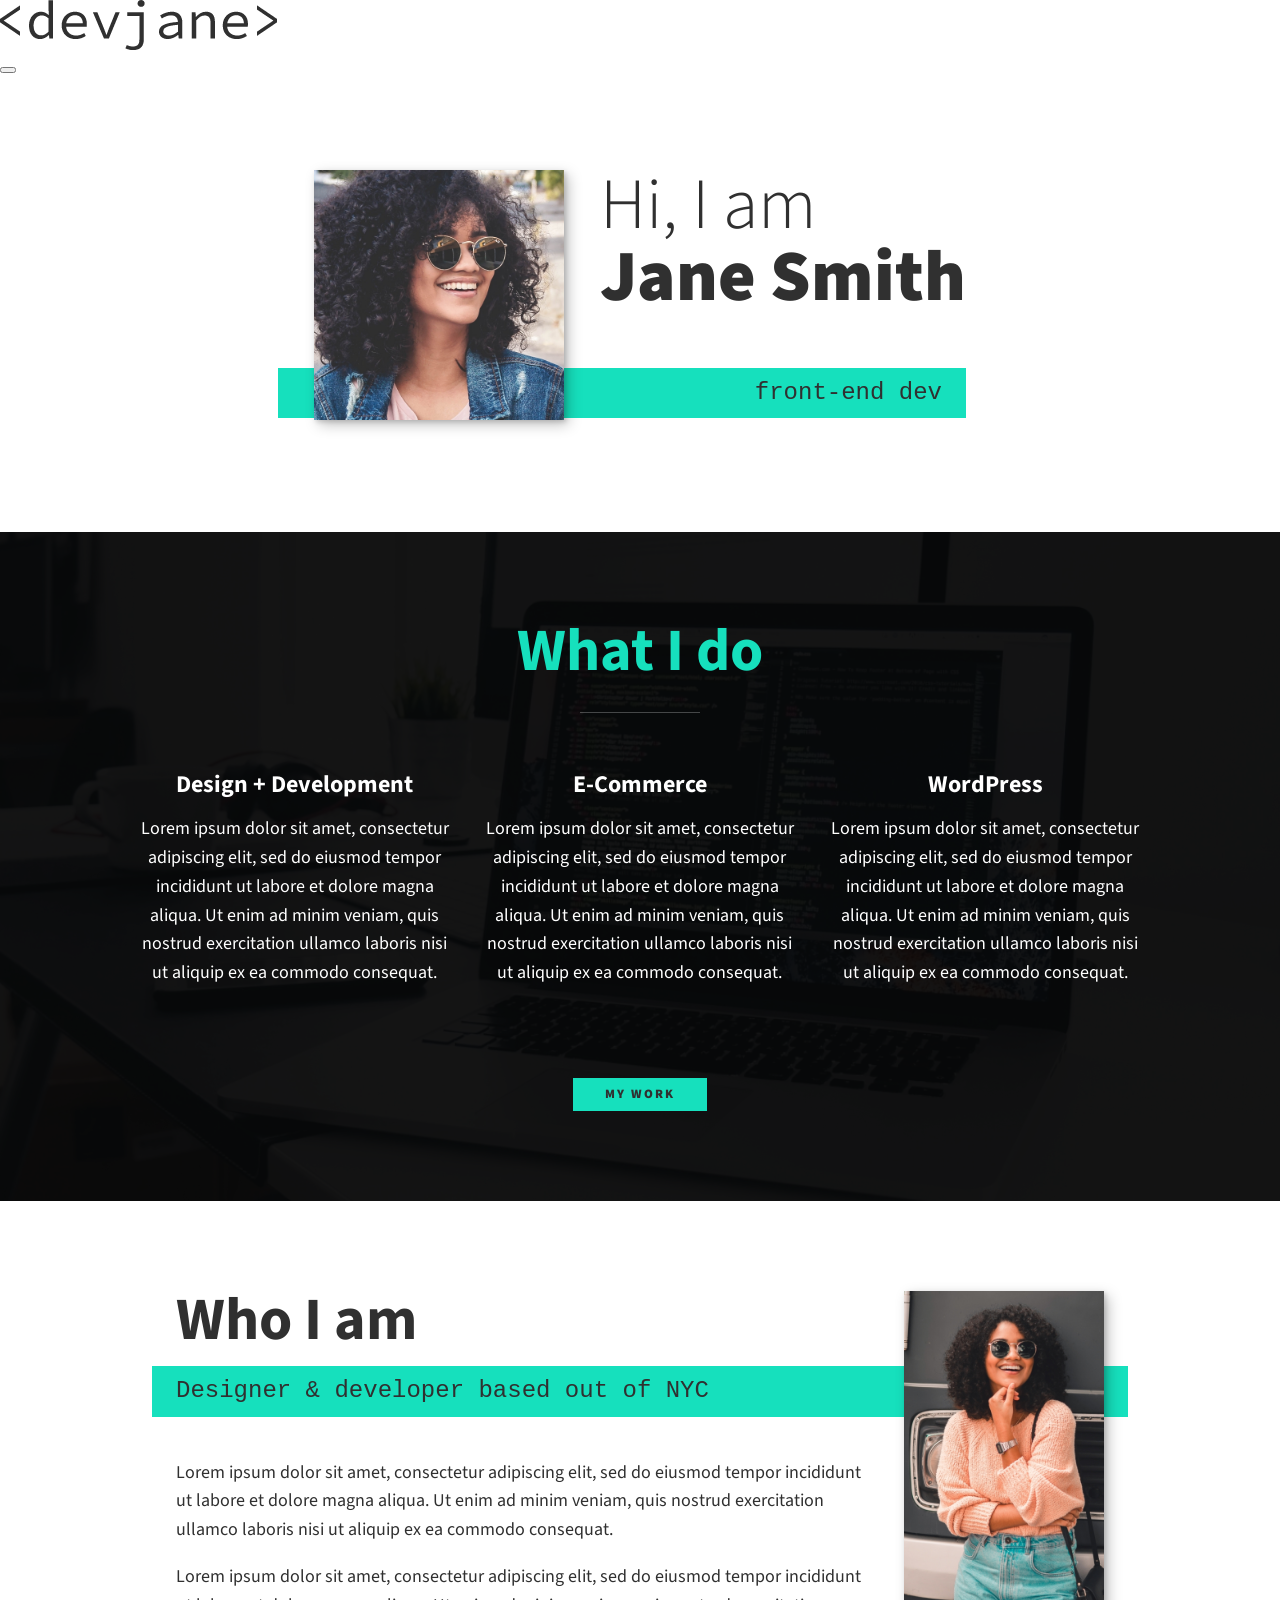
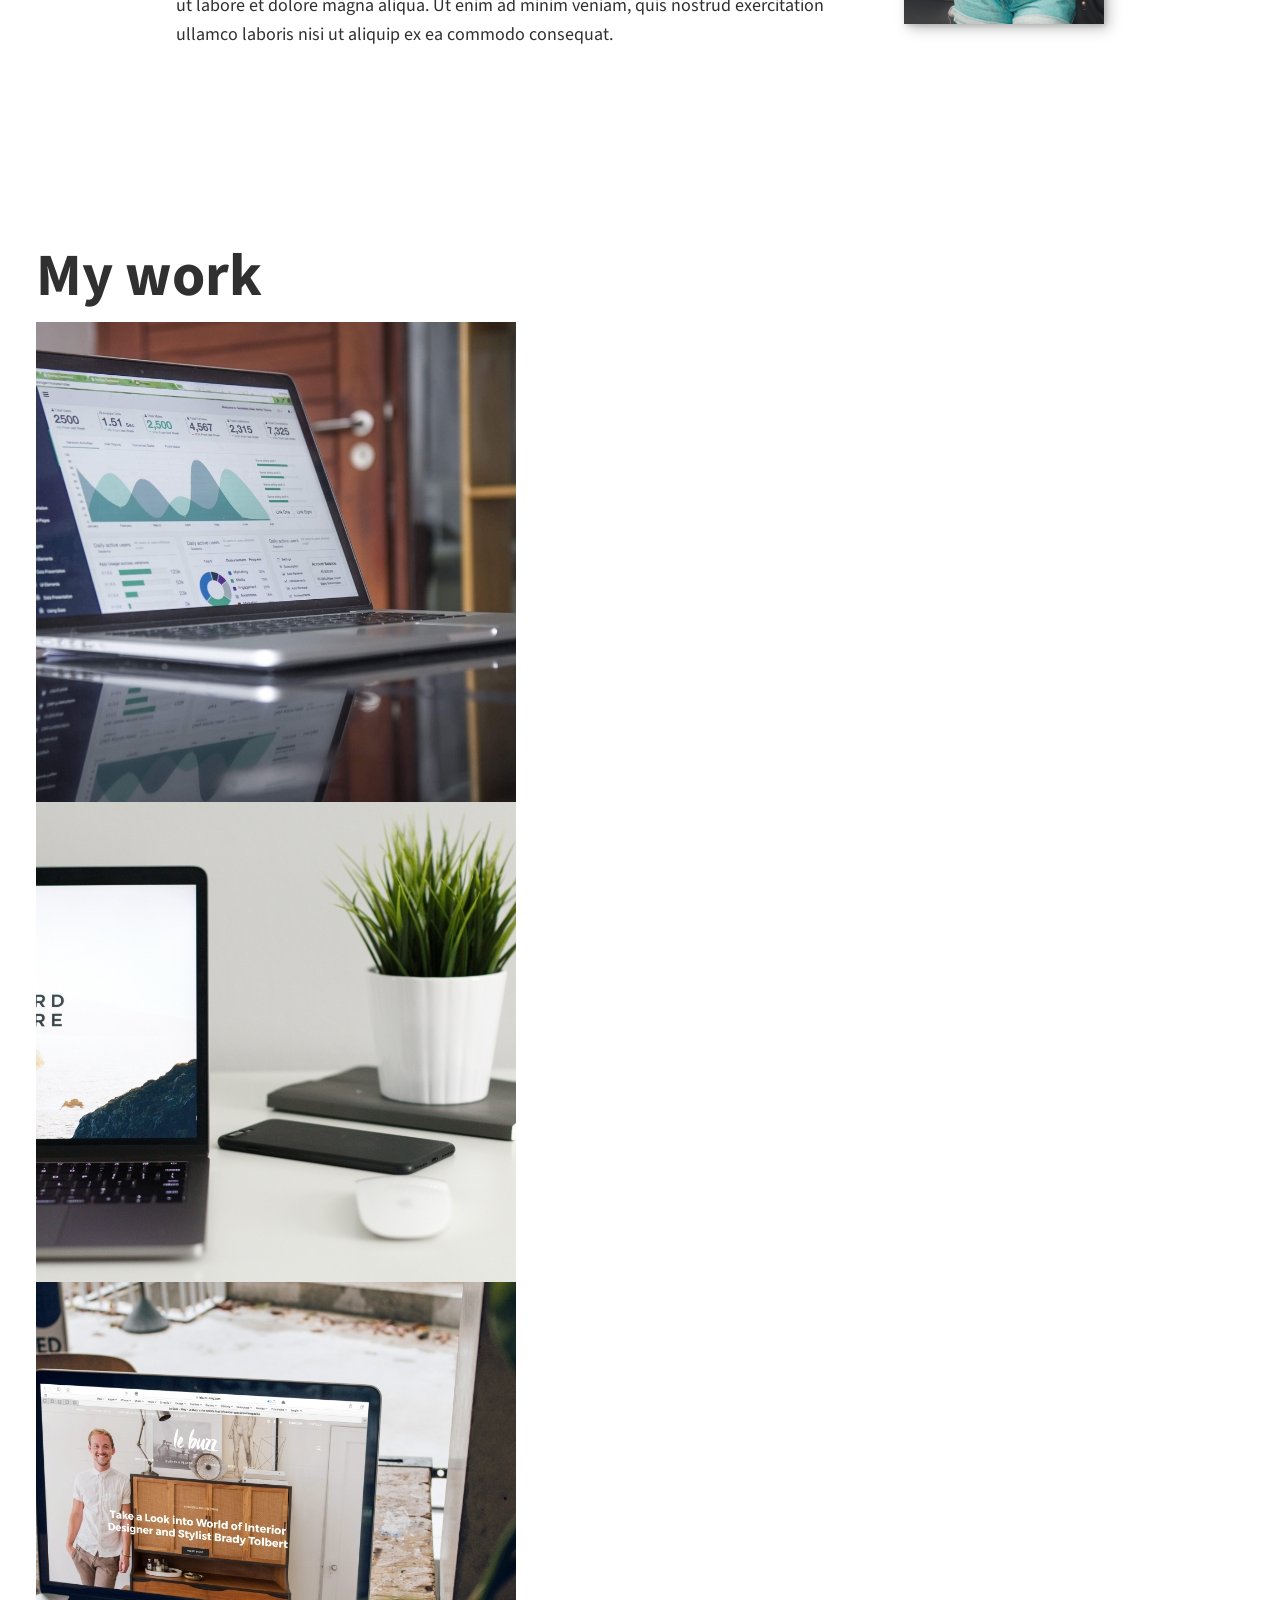
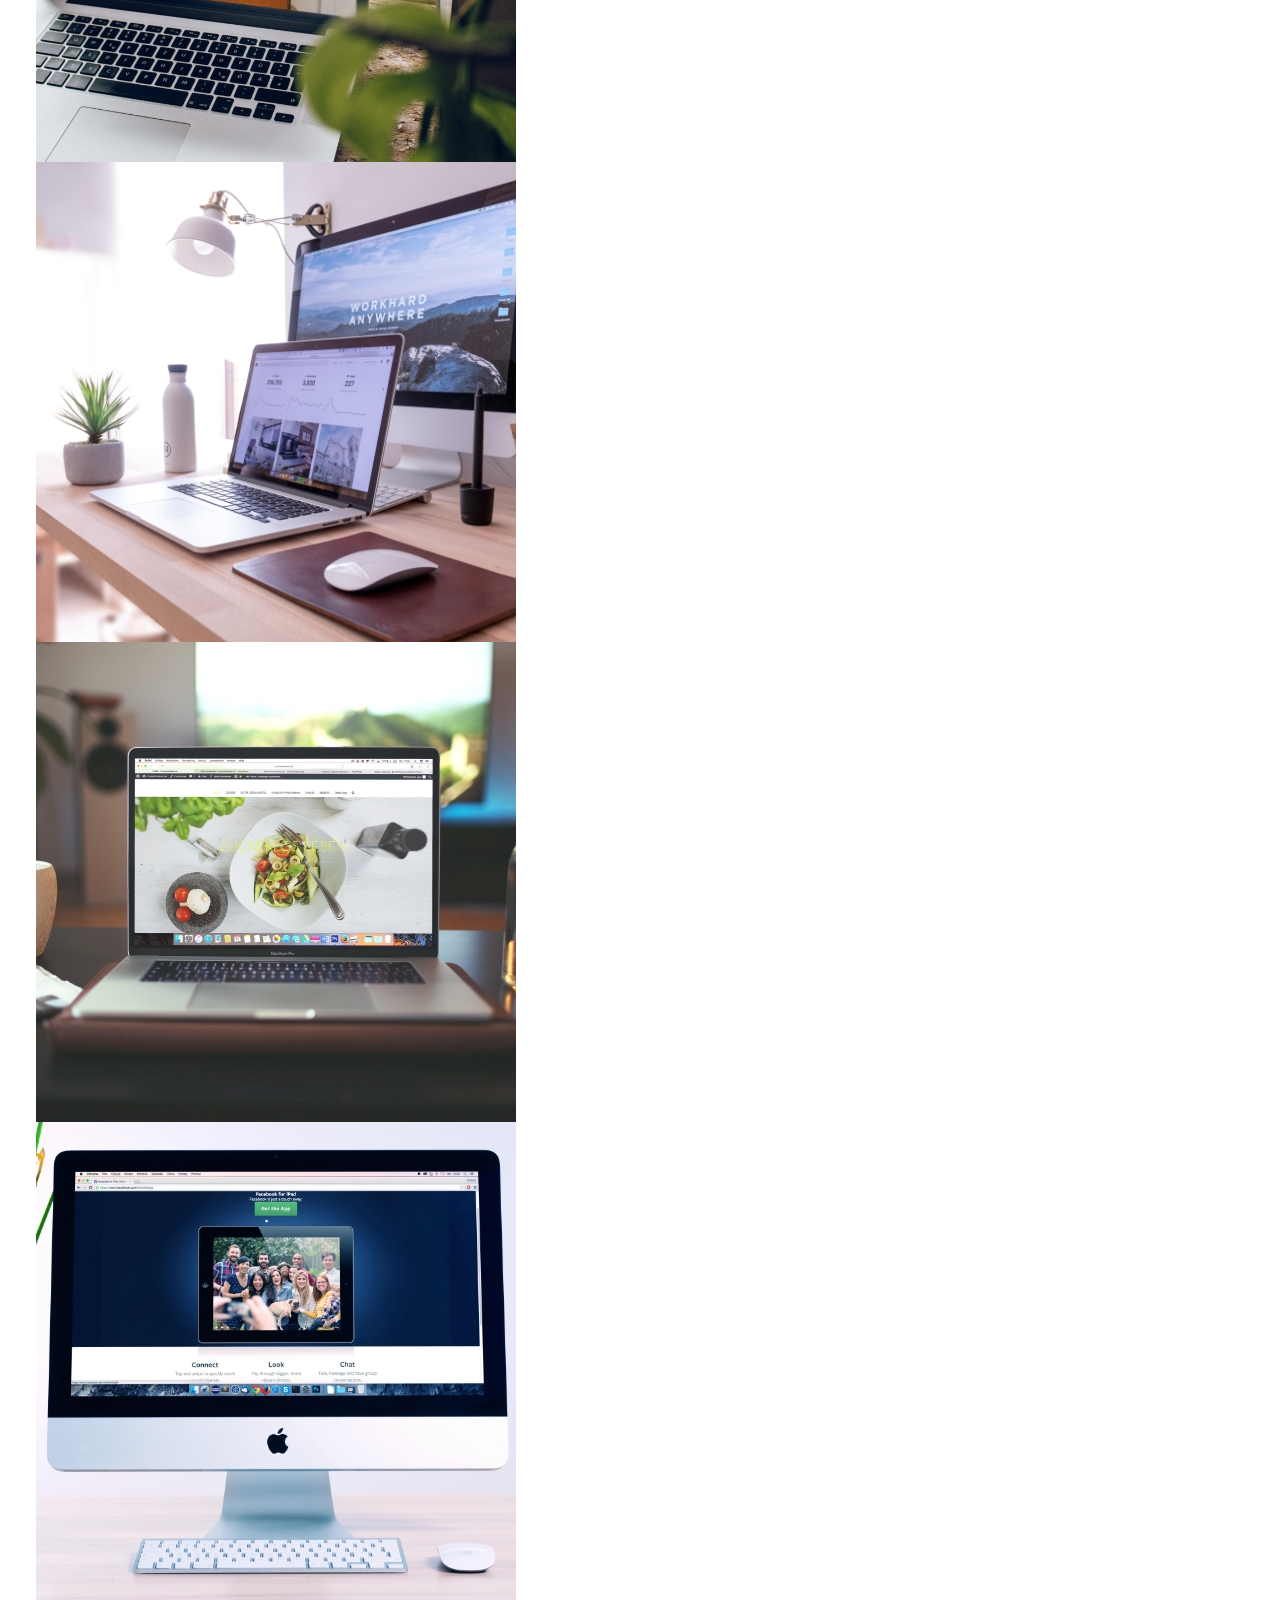
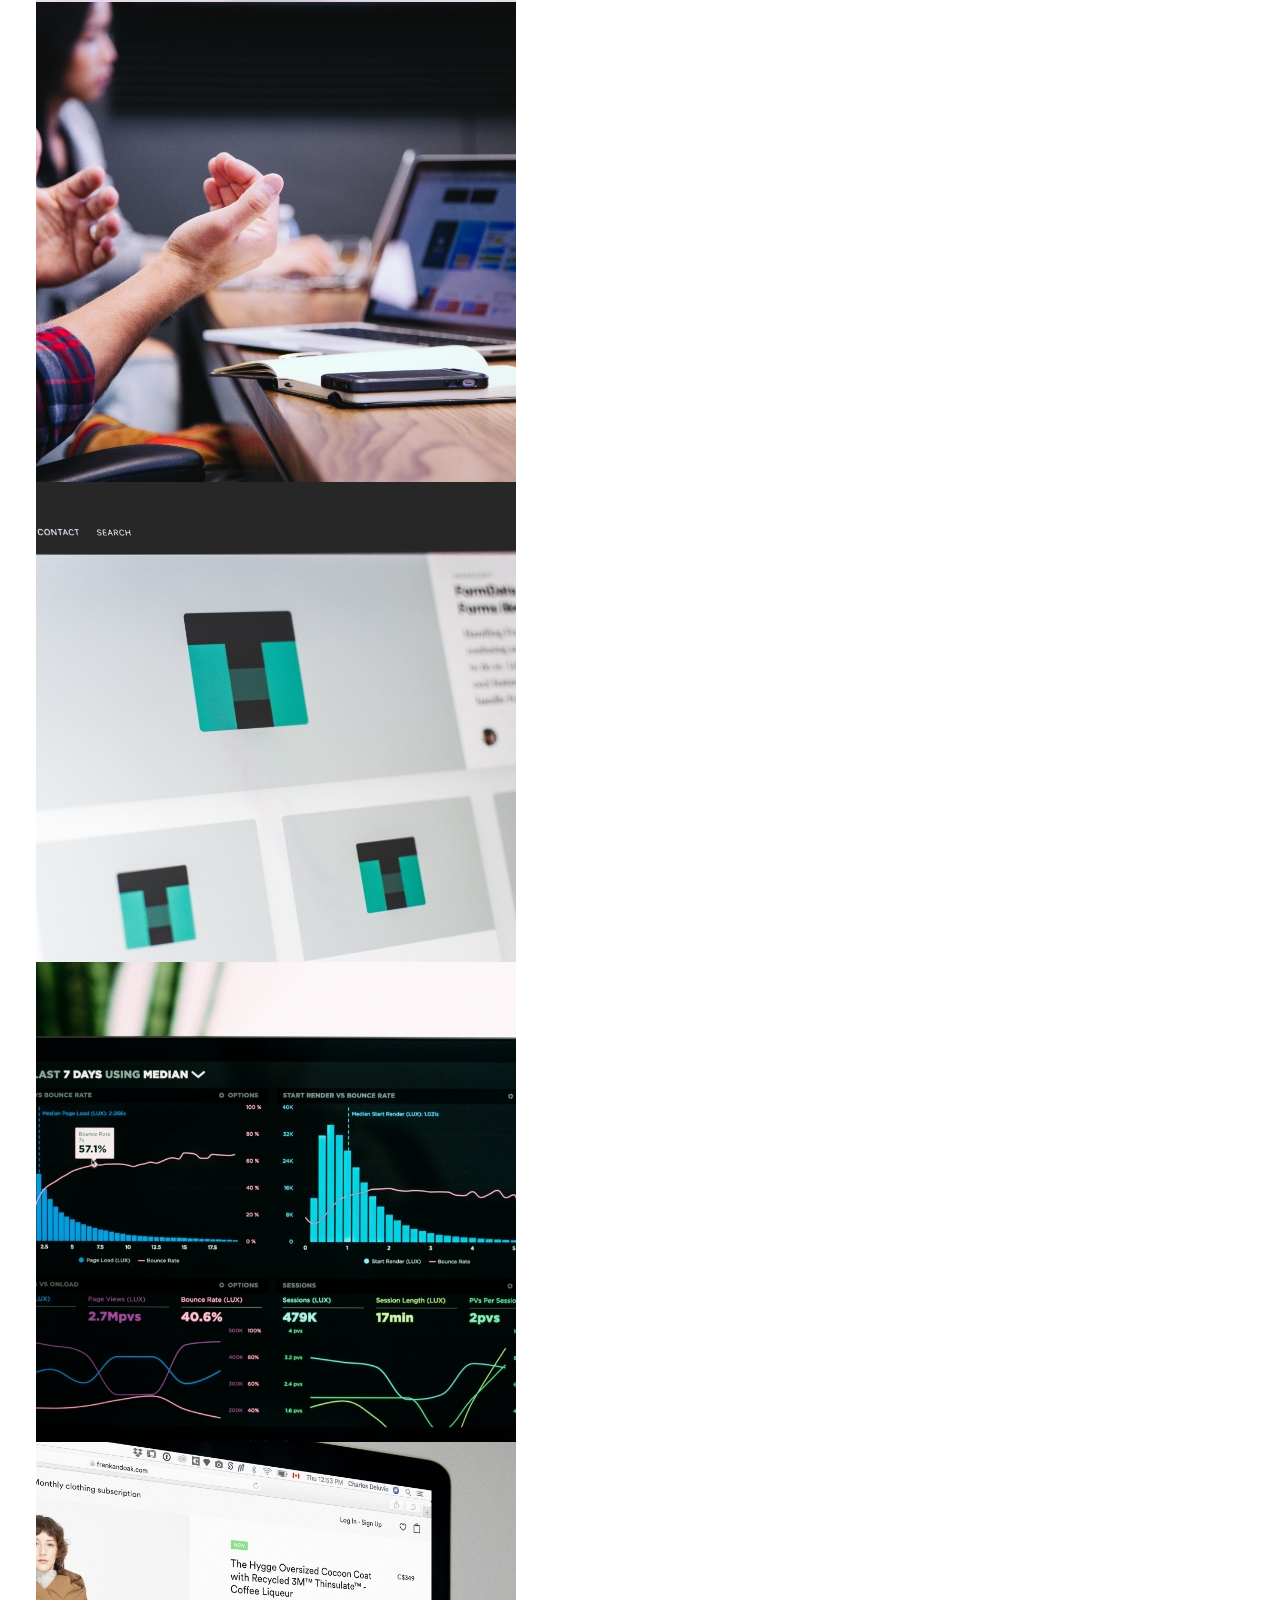
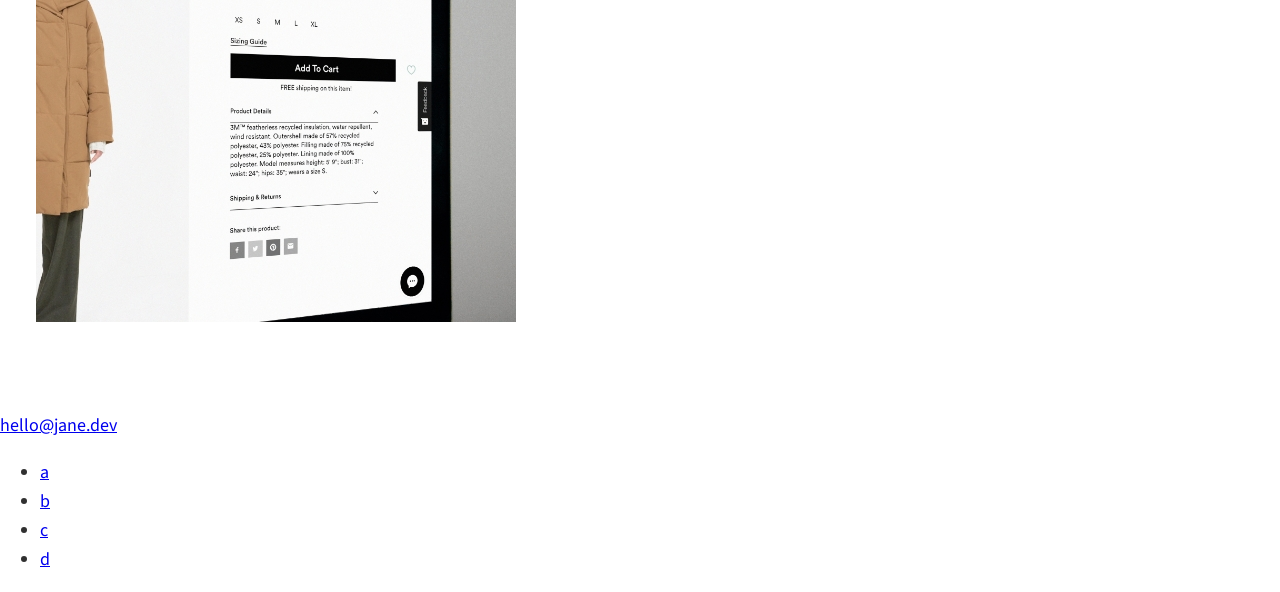
==== commit 71896a5f: "Style the About Me section" ====
--- a/index.html
+++ b/index.html
@@ -105,7 +105,7 @@
         </p>
       </div>
 
-      <img src="./img/dev-jane-02.jpg" alt="Jane Smith leaning against a bus" />
+      <img src="./img/dev-jane-02.jpg" alt="Jane Smith leaning against a bus" class="about-me__img" />
     </section>
 
     <section class="my-work" id="work">
--- a/css/style.css
+++ b/css/style.css
@@ -54,6 +54,29 @@
 
 strong {
   font-weight: var(--fw-bold);
+}
+
+:focus {
+  outline: 3px solid var(--clr-accent);
+  outline-offset: 3px;
+}
+
+.btn {
+  display: inline-block;
+  padding: 0.5em 2.5em;
+  background-color: var(--clr-accent);
+  color: var(--clr-dark);
+  text-decoration: none;
+  cursor: pointer;
+  font-size: 0.8rem;
+  text-transform: uppercase;
+  letter-spacing: 2px;
+  font-weight: var(--fw-bold);
+  transition: transform 200ms ease-in-out;
+}
+
+.btn:hover {
+  transform: scale(1.1);
 }
 
 h1,
@@ -145,3 +168,90 @@
     width: calc(100% + 1.5em);
   }
 }
+
+.my-services {
+  background-color: var(--clr-dark);
+  background-image: url(../img/services-bg.jpg);
+  background-blend-mode: multiply;
+  background-size: cover;
+  color: var(--clr-light);
+  text-align: center;
+}
+
+.section__title--services {
+  color: var(--clr-accent);
+  position: relative;
+}
+
+.section__title--services::after {
+  content: '';
+  display: block;
+  width: 2em;
+  height: 1px;
+  margin: 0.5em auto 1em;
+  background: var(--clr-light);
+  opacity: 0.25;
+}
+
+.services {
+  margin-bottom: 4em;
+}
+
+.service {
+  max-width: 500px;
+  margin: 0 auto;
+}
+
+@media (min-width: 800px) {
+  .services {
+    display: flex;
+    max-width: 1000px;
+    margin-left: auto;
+    margin-right: auto;
+  }
+
+  .service + .service {
+    margin-left: 2em;
+  }
+}
+
+.about-me {
+  max-width: 1000px;
+  margin: 0 auto;
+}
+
+.about-me__img {
+  box-shadow: var(--bs);
+}
+
+@media (min-width: 600px) {
+  .about-me {
+    display: grid;
+    grid-template-columns: 1fr 200px;
+    grid-template-areas:
+      'title img'
+      'subtitle img'
+      'text img';
+    grid-column-gap: 2em;
+  }
+
+  .section__title--about {
+    grid-area: title;
+  }
+
+  .section__subtitle--about {
+    grid-column: 1 / -1;
+    grid-row: 2;
+    position: relative;
+    left: -1em;
+    width: calc(100% + 2em);
+    padding-left: 1em;
+    padding-right: calc(200px + 4em);
+  }
+
+  .about-me__img {
+    grid-area: img;
+    position: relative;
+    z-index: 2;
+  }
+}
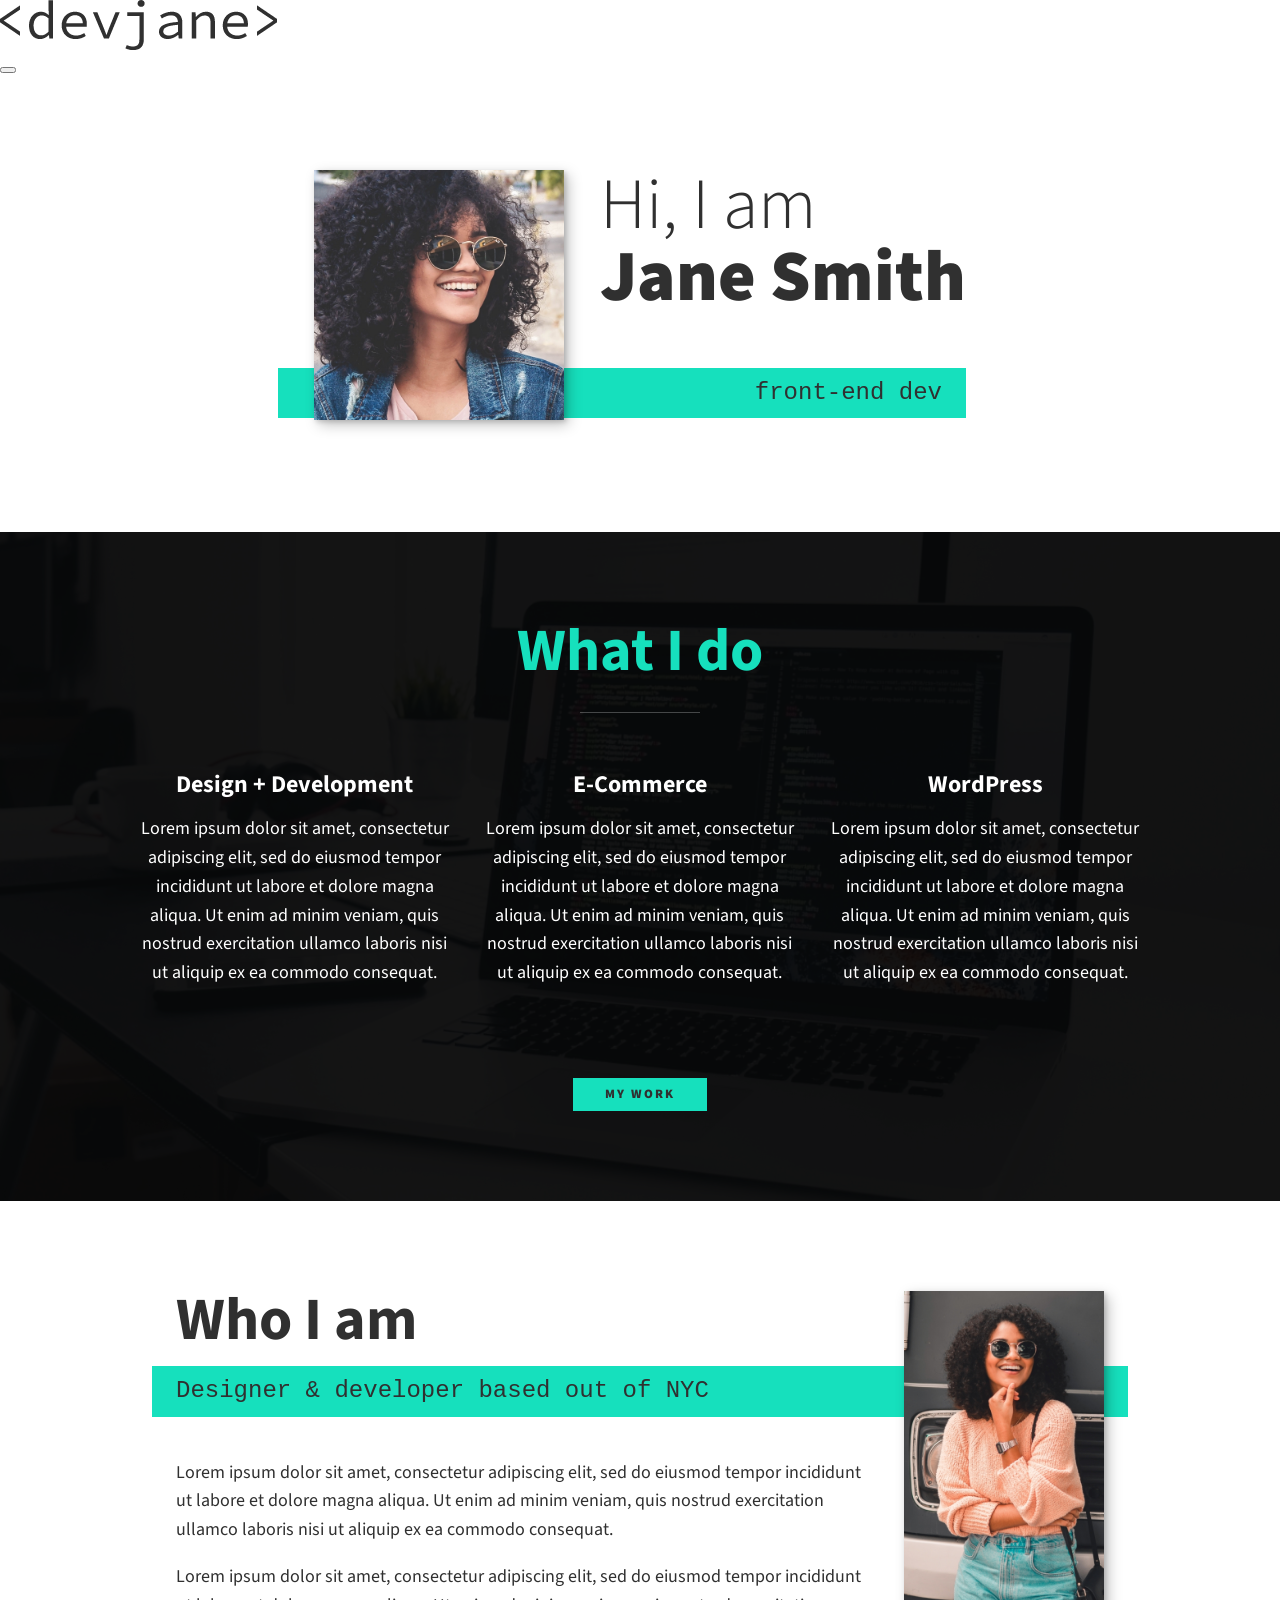
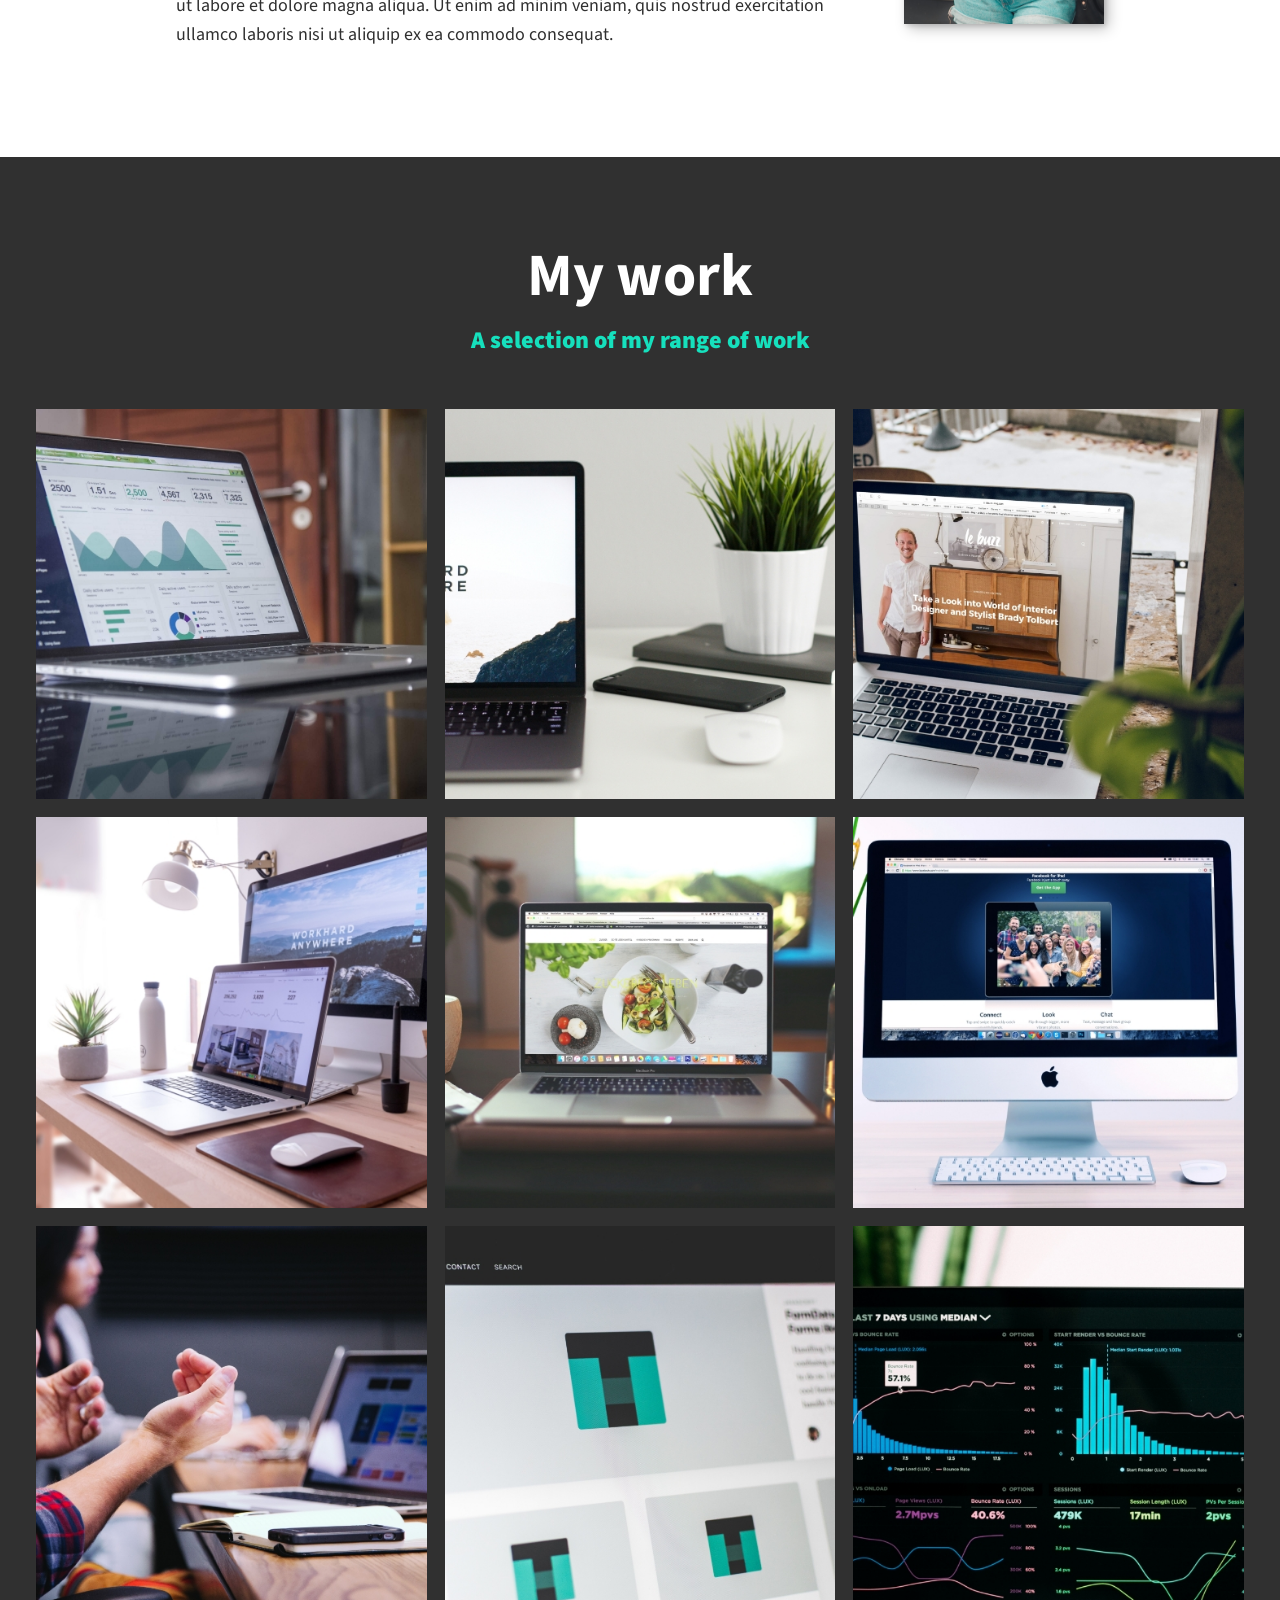
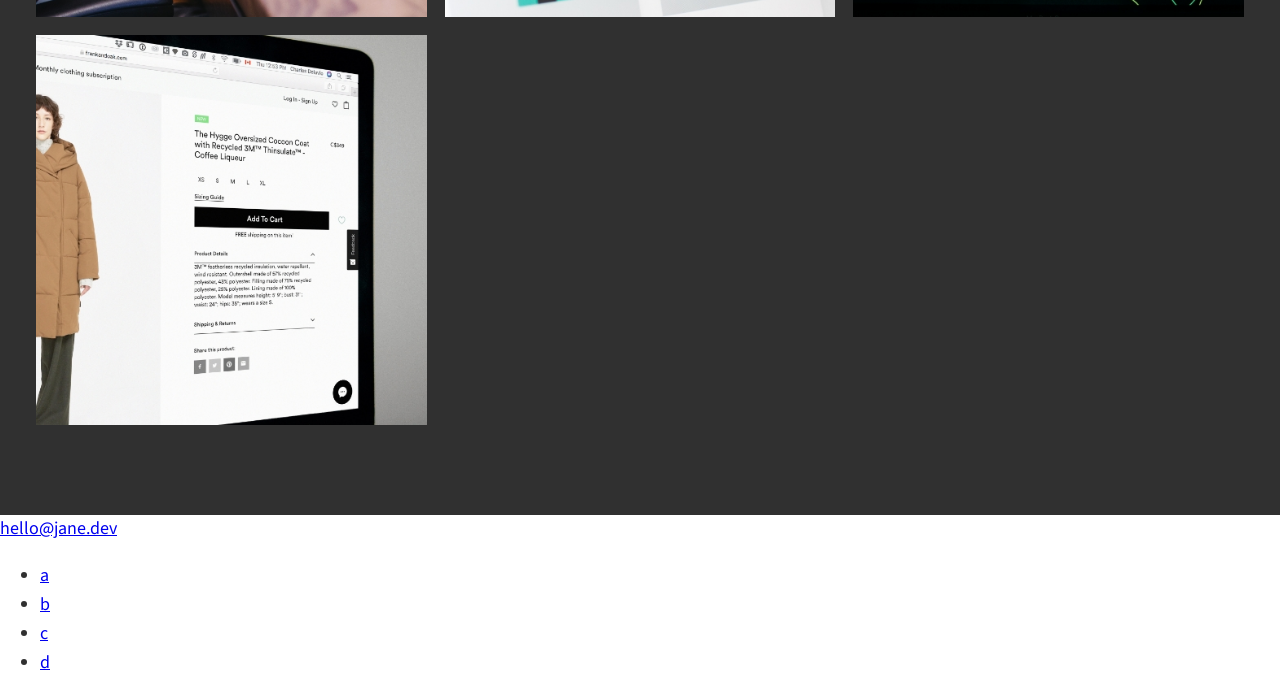
==== commit 9a76f6d6: "Style Portfolio section" ====
--- a/index.html
+++ b/index.html
@@ -45,7 +45,11 @@
         Hi, I am <strong>Jane Smith</strong>
       </h1>
       <p class="section__subtitle section__subtitle--intro">front-end dev</p>
-      <img src="./img/dev-jane-01.jpg" alt="Picture of Jane Smiling" class="intro__img" />
+      <img
+        src="./img/dev-jane-01.jpg"
+        alt="Picture of Jane Smiling"
+        class="intro__img"
+      />
     </section>
 
     <section class="my-services" id="services">
@@ -105,12 +109,18 @@
         </p>
       </div>
 
-      <img src="./img/dev-jane-02.jpg" alt="Jane Smith leaning against a bus" class="about-me__img" />
+      <img
+        src="./img/dev-jane-02.jpg"
+        alt="Jane Smith leaning against a bus"
+        class="about-me__img"
+      />
     </section>
 
     <section class="my-work" id="work">
-      <h2 class="section__title">My work</h2>
-      <p class="section__subtitle"></p>
+      <h2 class="section__title section__title--work">My work</h2>
+      <p class="section__subtitle section__subtitle--work">
+        A selection of my range of work
+      </p>
 
       <div class="portfolio">
         <a href="#" class="portfolio__item">
--- a/css/style.css
+++ b/css/style.css
@@ -255,3 +255,43 @@
     z-index: 2;
   }
 }
+
+.my-work {
+  background-color: var(--clr-dark);
+  color: var(--clr-light);
+  text-align: center;
+}
+
+.section__subtitle--work {
+  color: var(--clr-accent);
+  font-weight: var(--fw-bold);
+  margin-bottom: 2em;
+}
+
+.portfolio {
+  display: grid;
+  grid-template-columns: repeat(auto-fit, minmax(300px, 1fr));
+  gap: 1em;
+}
+
+.portfolio__item {
+  background-color: var(--clr-accent);
+  overflow: hidden;
+}
+
+.portfolio__img {
+  transition:
+    transform 750ms cubic-bezier(0.5, 0, 0.5, 1),
+    opacity 250ms linear;
+}
+
+.portfolio__item:focus {
+  position: relative;
+  z-index: 2;
+}
+
+.portfolio__img:hover,
+.portfolio__item:focus .portfolio__img {
+  transform: scale(1.2);
+  opacity: 0.5;
+}
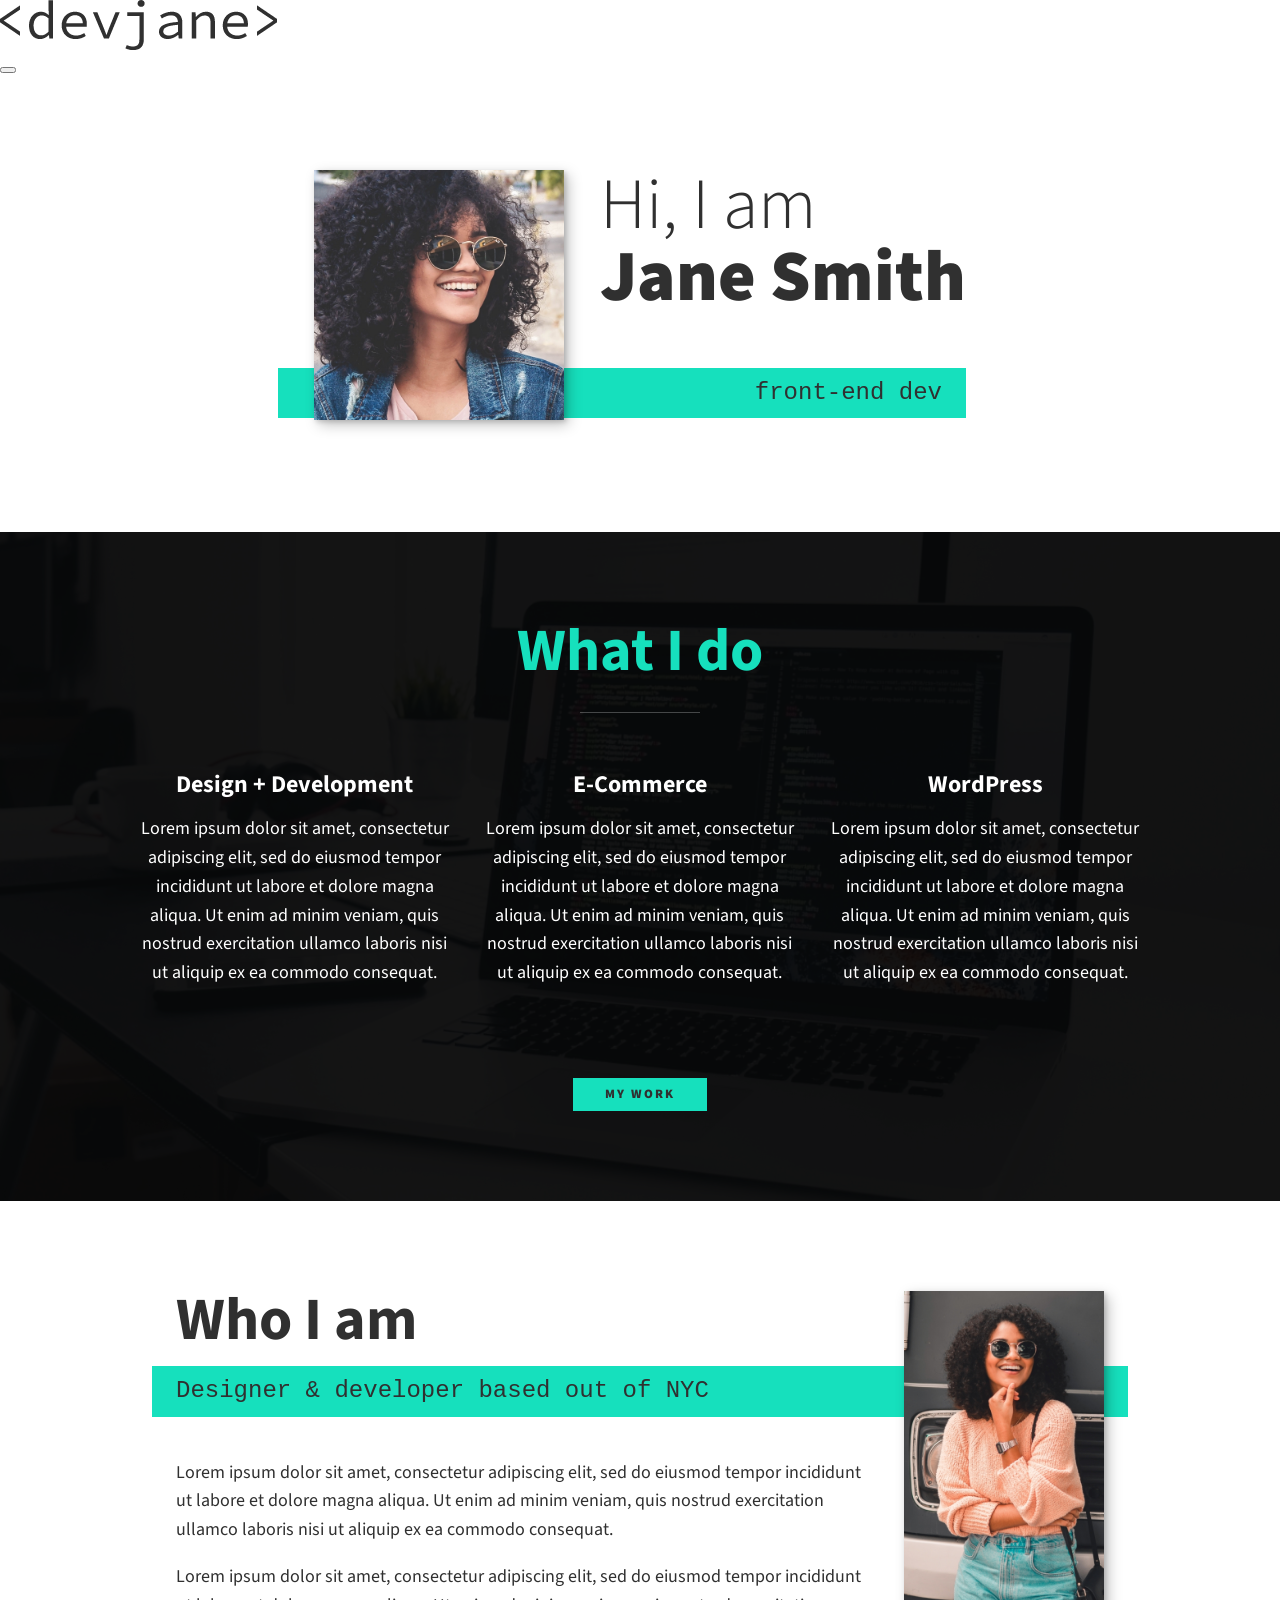
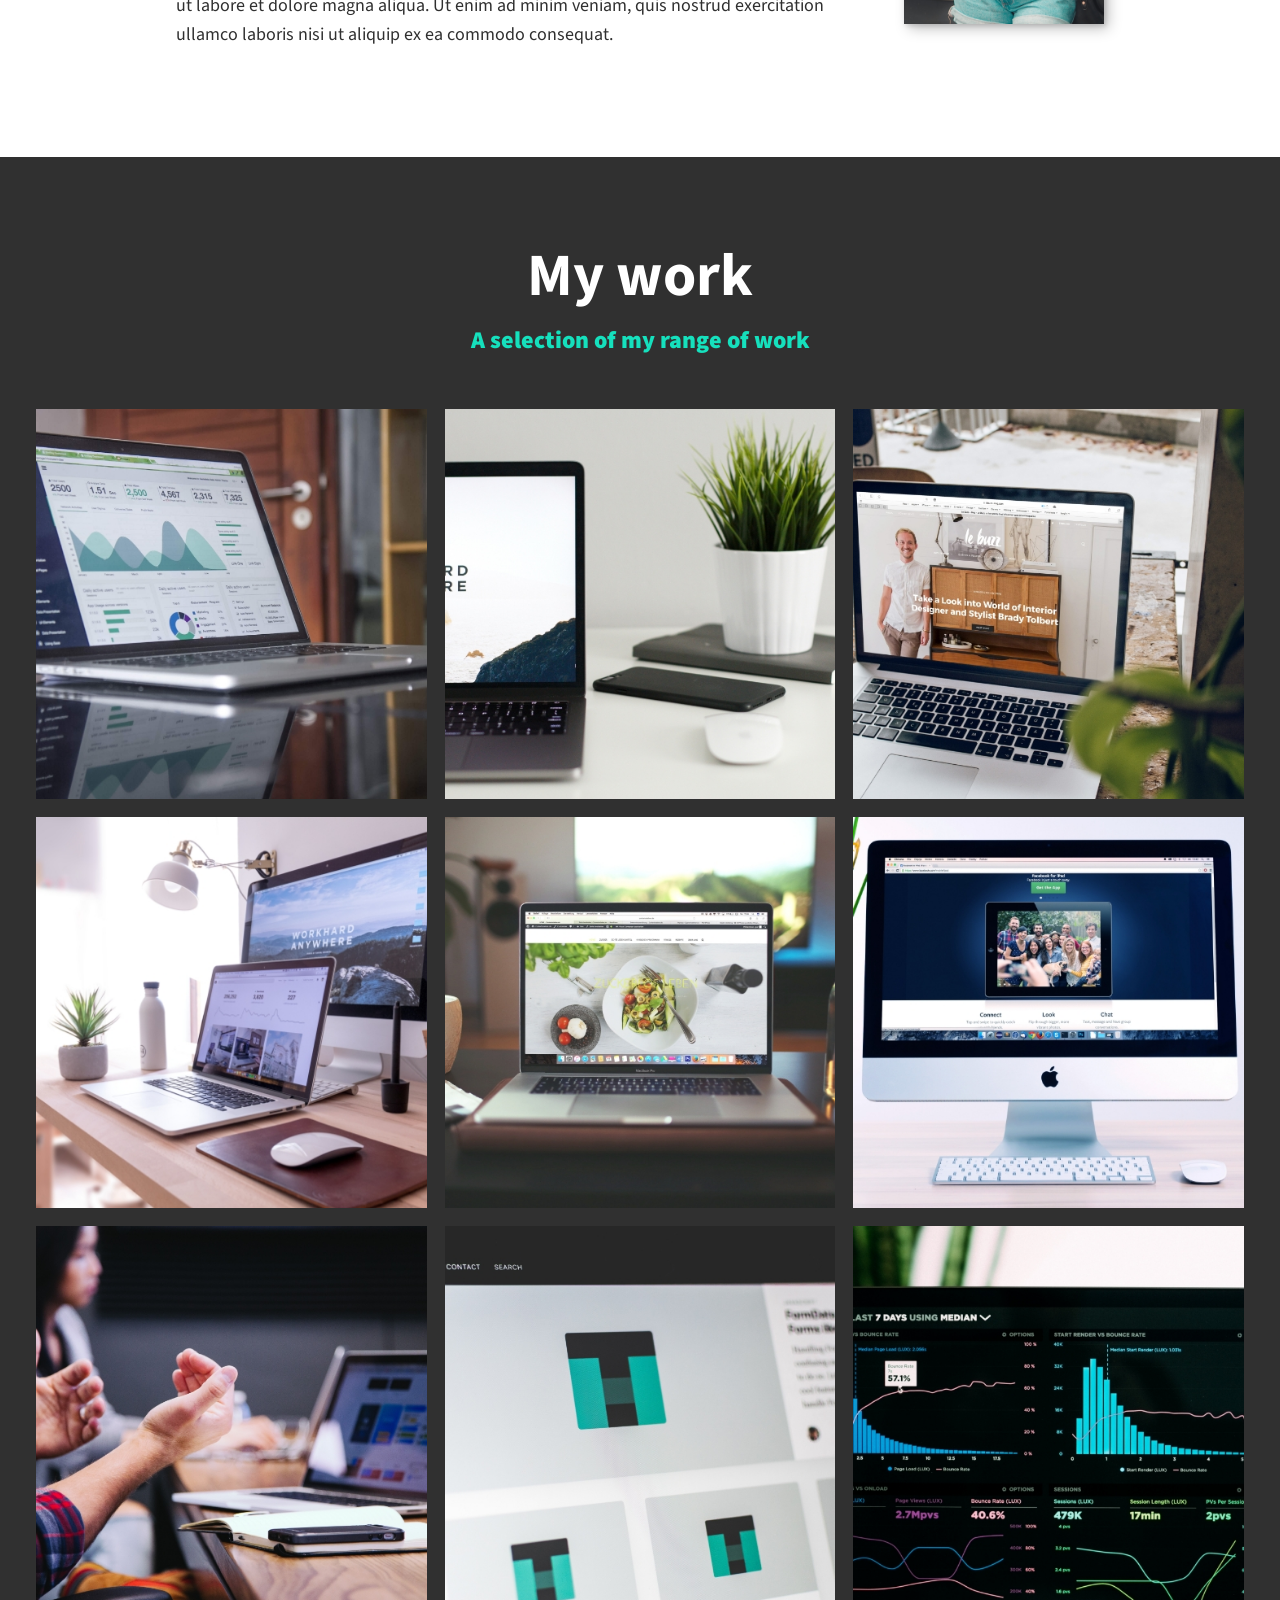
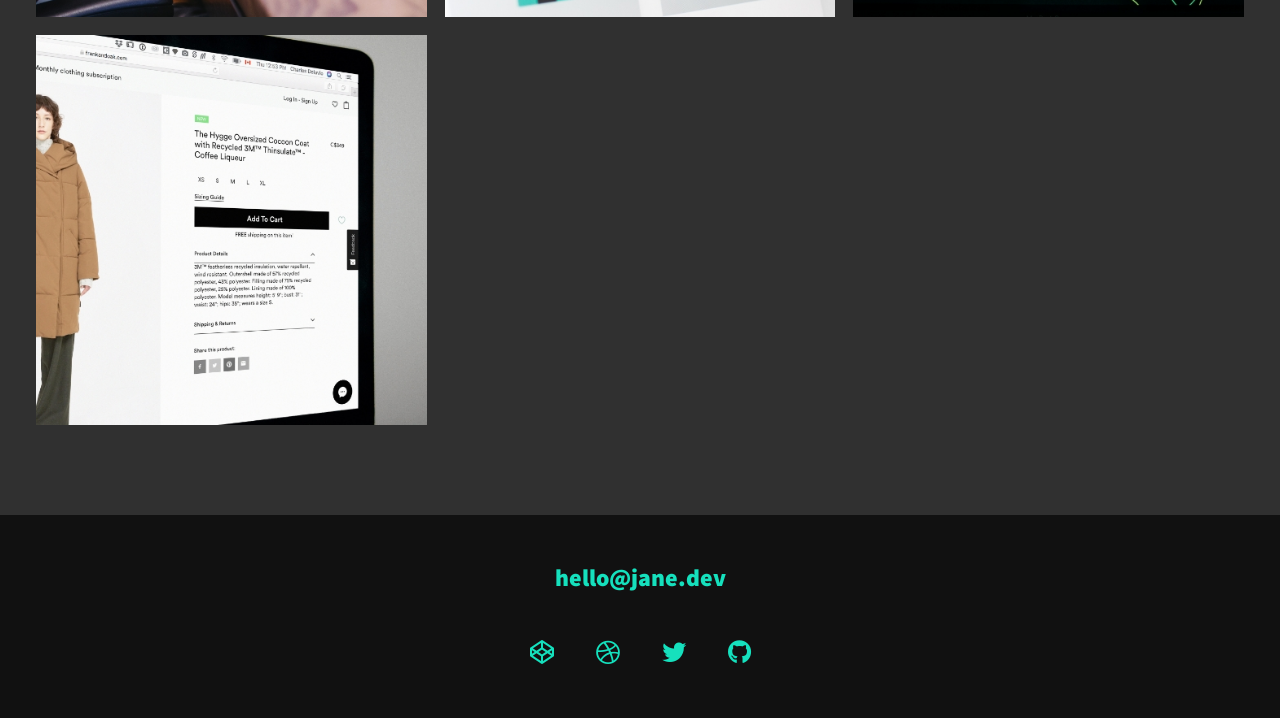
==== commit 98d12853: "Style footer and add font-awesome icons" ====
--- a/index.html
+++ b/index.html
@@ -156,20 +156,28 @@
       </div>
     </section>
 
-    <footer>
+    <footer class="footer">
       <a href="mailto:hello@jane.dev" class="footer__link">hello@jane.dev</a>
       <ul class="social-list">
         <li class="social-list__item">
-          <a class="social-list__link" href="https://codepen.io">a</a>
+          <a class="social-list__link" href="https://codepen.io">
+            <i class="fab fa-codepen"></i
+          ></a>
         </li>
         <li class="social-list__item">
-          <a class="social-list__link" href="http://dribbble.com">b</a>
+          <a class="social-list__link" href="http://dribbble.com">
+            <i class="fab fa-dribbble"></i
+          ></a>
         </li>
         <li class="social-list__item">
-          <a class="social-list__link" href="https://twitter.com">c</a>
+          <a class="social-list__link" href="https://twitter.com">
+            <i class="fab fa-twitter"></i
+          ></a>
         </li>
         <li class="social-list__item">
-          <a class="social-list__link" href="https://github.com">d</a>
+          <a class="social-list__link" href="https://github.com">
+            <i class="fab fa-github"></i
+          ></a>
         </li>
       </ul>
     </footer>
--- a/css/style.css
+++ b/css/style.css
@@ -295,3 +295,45 @@
   transform: scale(1.2);
   opacity: 0.5;
 }
+
+.footer {
+  background-color: #111;
+  color: var(--clr-accent);
+  text-align: center;
+  padding: 2.5em 0;
+}
+
+.footer a {
+  color: inherit;
+  text-decoration: none;
+  font-size: var(--fs-h3);
+}
+
+.footer__link {
+  font-weight: var(--fw-bold);
+}
+
+.footer__link:hover,
+.social-list__link:hover {
+  opacity: 0.7;
+}
+
+.footer__link:hover {
+  text-decoration: underline;
+}
+
+.social-list {
+  list-style: none;
+  display: flex;
+  justify-content: center;
+  margin: 2em 0 0;
+  padding: 0;
+}
+
+.social-list__item {
+  margin: 0 0.5em;
+}
+
+.social-list__link {
+  padding: 0.5em;
+}
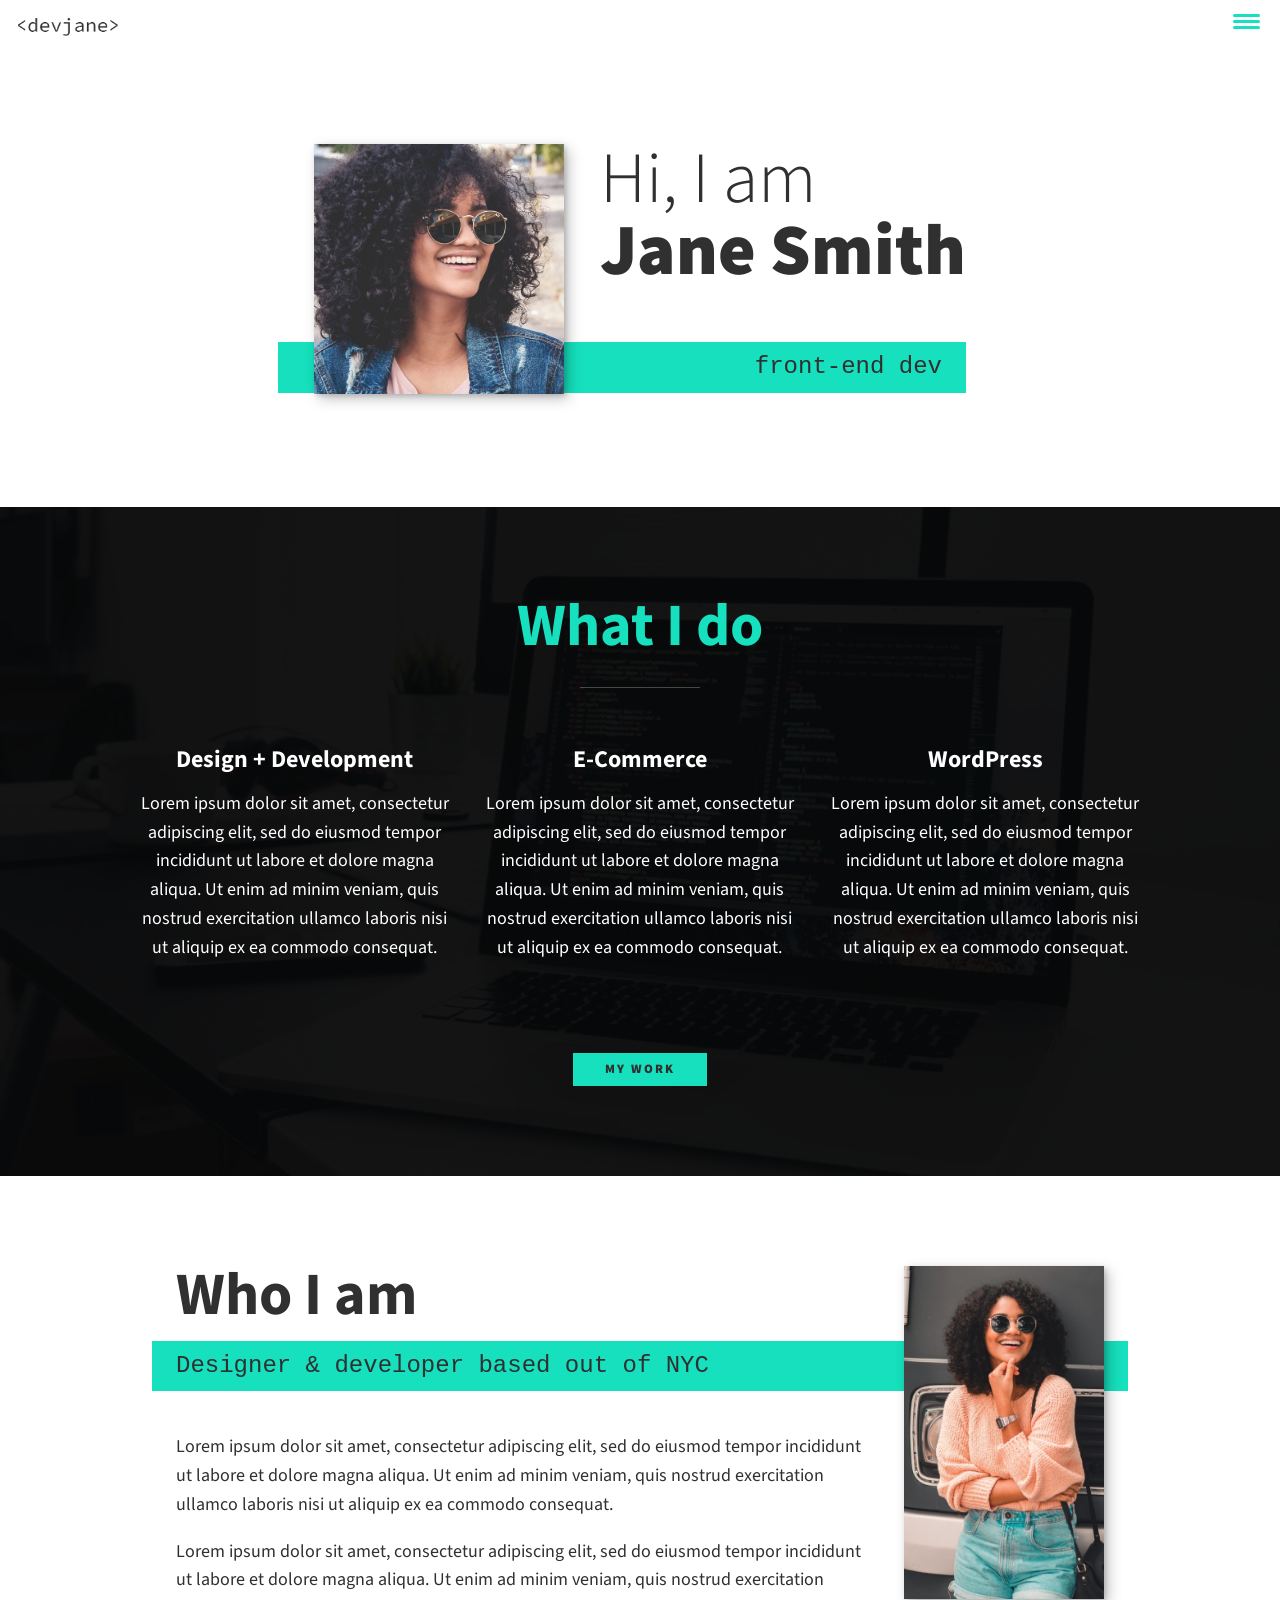
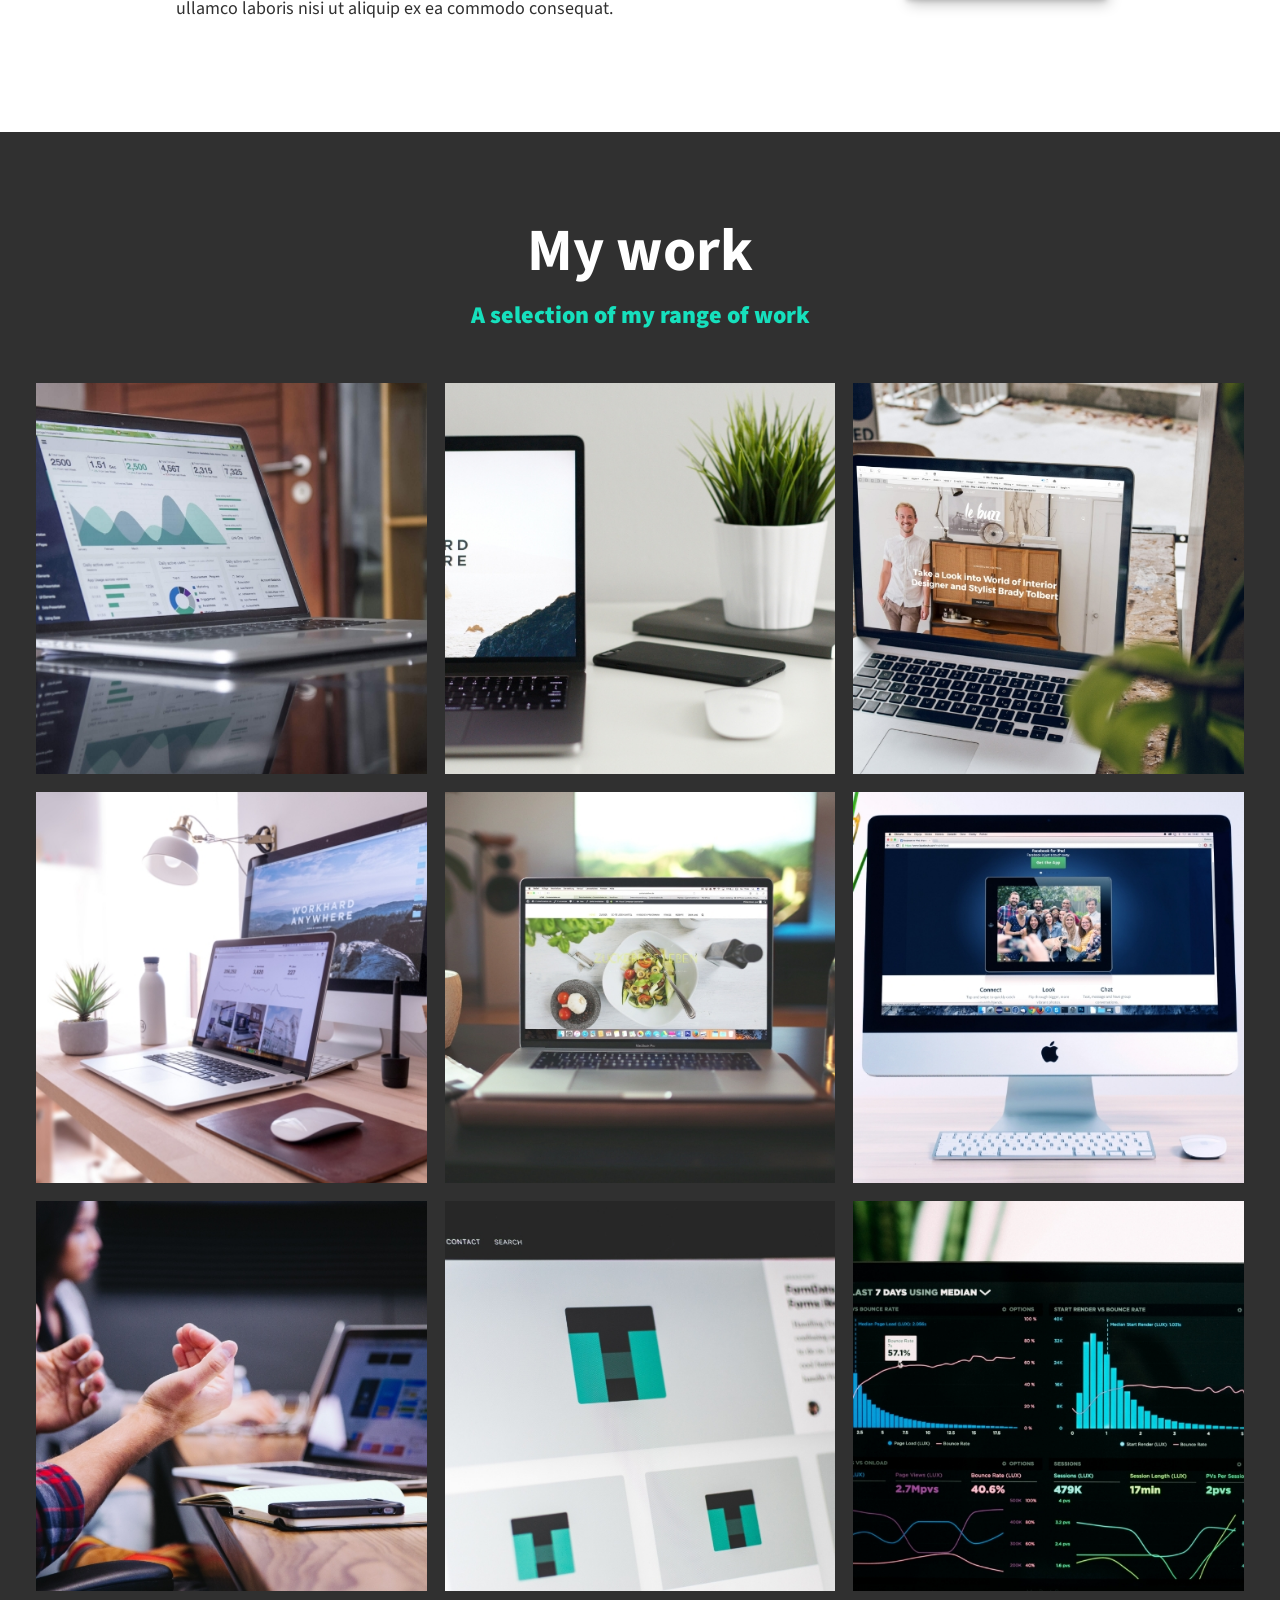
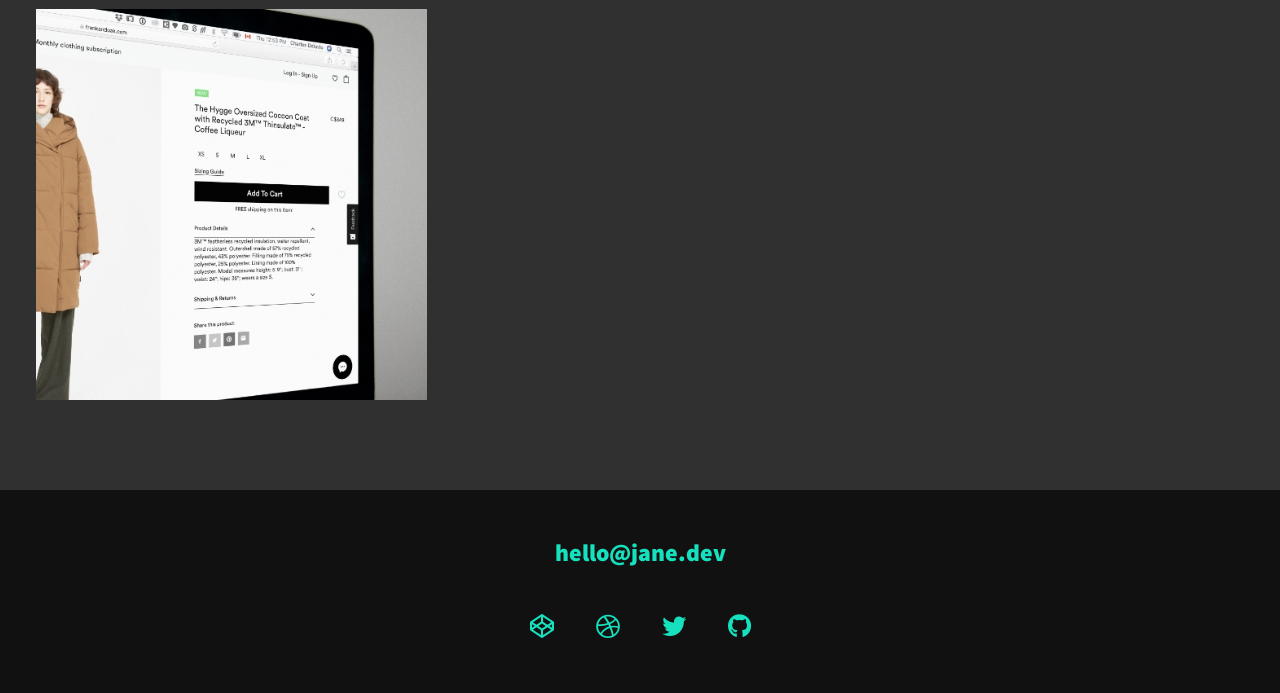
==== commit 80b2436a: "Add javaScript to website" ====
--- a/index.html
+++ b/index.html
@@ -157,29 +157,49 @@
     </section>
 
     <footer class="footer">
-      <a href="mailto:hello@jane.dev" class="footer__link">hello@jane.dev</a>
+      <a href="mailto:hello@jane.dev" target="_blank" class="footer__link"
+        >hello@jane.dev</a
+      >
       <ul class="social-list">
         <li class="social-list__item">
-          <a class="social-list__link" href="https://codepen.io">
+          <a
+            class="social-list__link"
+            href="https://codepen.io"
+            target="_blank"
+          >
             <i class="fab fa-codepen"></i
           ></a>
         </li>
         <li class="social-list__item">
-          <a class="social-list__link" href="http://dribbble.com">
+          <a
+            class="social-list__link"
+            href="http://dribbble.com"
+            target="_blank"
+          >
             <i class="fab fa-dribbble"></i
           ></a>
         </li>
         <li class="social-list__item">
-          <a class="social-list__link" href="https://twitter.com">
+          <a
+            class="social-list__link"
+            href="https://twitter.com"
+            target="_blank"
+          >
             <i class="fab fa-twitter"></i
           ></a>
         </li>
         <li class="social-list__item">
-          <a class="social-list__link" href="https://github.com">
+          <a
+            class="social-list__link"
+            href="https://github.com"
+            target="_blank"
+          >
             <i class="fab fa-github"></i
           ></a>
         </li>
       </ul>
     </footer>
+
+    <script src="./js/index.js"></script>
   </body>
 </html>
--- a/css/style.css
+++ b/css/style.css
@@ -32,6 +32,10 @@
     --fs-h3: 1.5rem;
     --fs-body: 1.125rem;
   }
+}
+
+html {
+  scroll-behavior: smooth;
 }
 
 body {
@@ -123,8 +127,112 @@
   margin-bottom: 1em;
 }
 
-nav {
-  display: none;
+header {
+  display: flex;
+  justify-content: space-between;
+  padding: 1em;
+}
+
+.logo {
+  max-width: 100px;
+}
+
+.nav {
+  position: fixed;
+  background: var(--clr-dark);
+  color: var(--clr-light);
+  top: 0;
+  bottom: 0;
+  left: 0;
+  right: 0;
+  z-index: 100;
+
+  transform: translateX(100%);
+  transition: transform 250ms cubic-bezier(0.5, 0, 0.5, 1);
+}
+
+.nav__list {
+  list-style: none;
+  display: flex;
+  height: 100%;
+  flex-direction: column;
+  justify-content: space-evenly;
+  align-items: center;
+  margin: 0;
+  padding: 0;
+}
+
+.nav__link {
+  color: inherit;
+  font-weight: var(--fw-bold);
+  font-size: var(--fs-h3);
+  text-decoration: none;
+}
+
+.nav__link:hover {
+  color: var(--clr-accent);
+}
+
+.nav-toggle {
+  padding: 0.5em;
+  background: transparent;
+  border: 0;
+  cursor: pointer;
+  position: absolute;
+  right: 1em;
+  top: 1em;
+  z-index: 1000;
+}
+
+.nav-open .nav {
+  transform: translateX(0);
+}
+
+.nav-open .nav-toggle {
+  position: fixed;
+}
+
+.nav-open .hamburger {
+  transform: rotate(.625turn);
+}
+
+.nav-open .hamburger::before {
+  transform: rotate(90deg) translateX(-6px);
+}
+
+.nav-open .hamburger::after {
+  opacity: 0;
+}
+
+.hamburger {
+  display: block;
+  position: relative;
+}
+
+.hamburger,
+.hamburger::before,
+.hamburger::after {
+  background: var(--clr-accent);
+  width: 2em;
+  height: 3px;
+  border-radius: 1em;
+  transition: transform 250ms ease-in-out;
+}
+
+.hamburger::before,
+.hamburger::after {
+  content: '';
+  position: absolute;
+  left: 0;
+  right: 0;
+}
+
+.hamburger::before {
+  top: 6px;
+}
+
+.hamburger::after {
+  bottom: 6px;
 }
 
 .intro {
